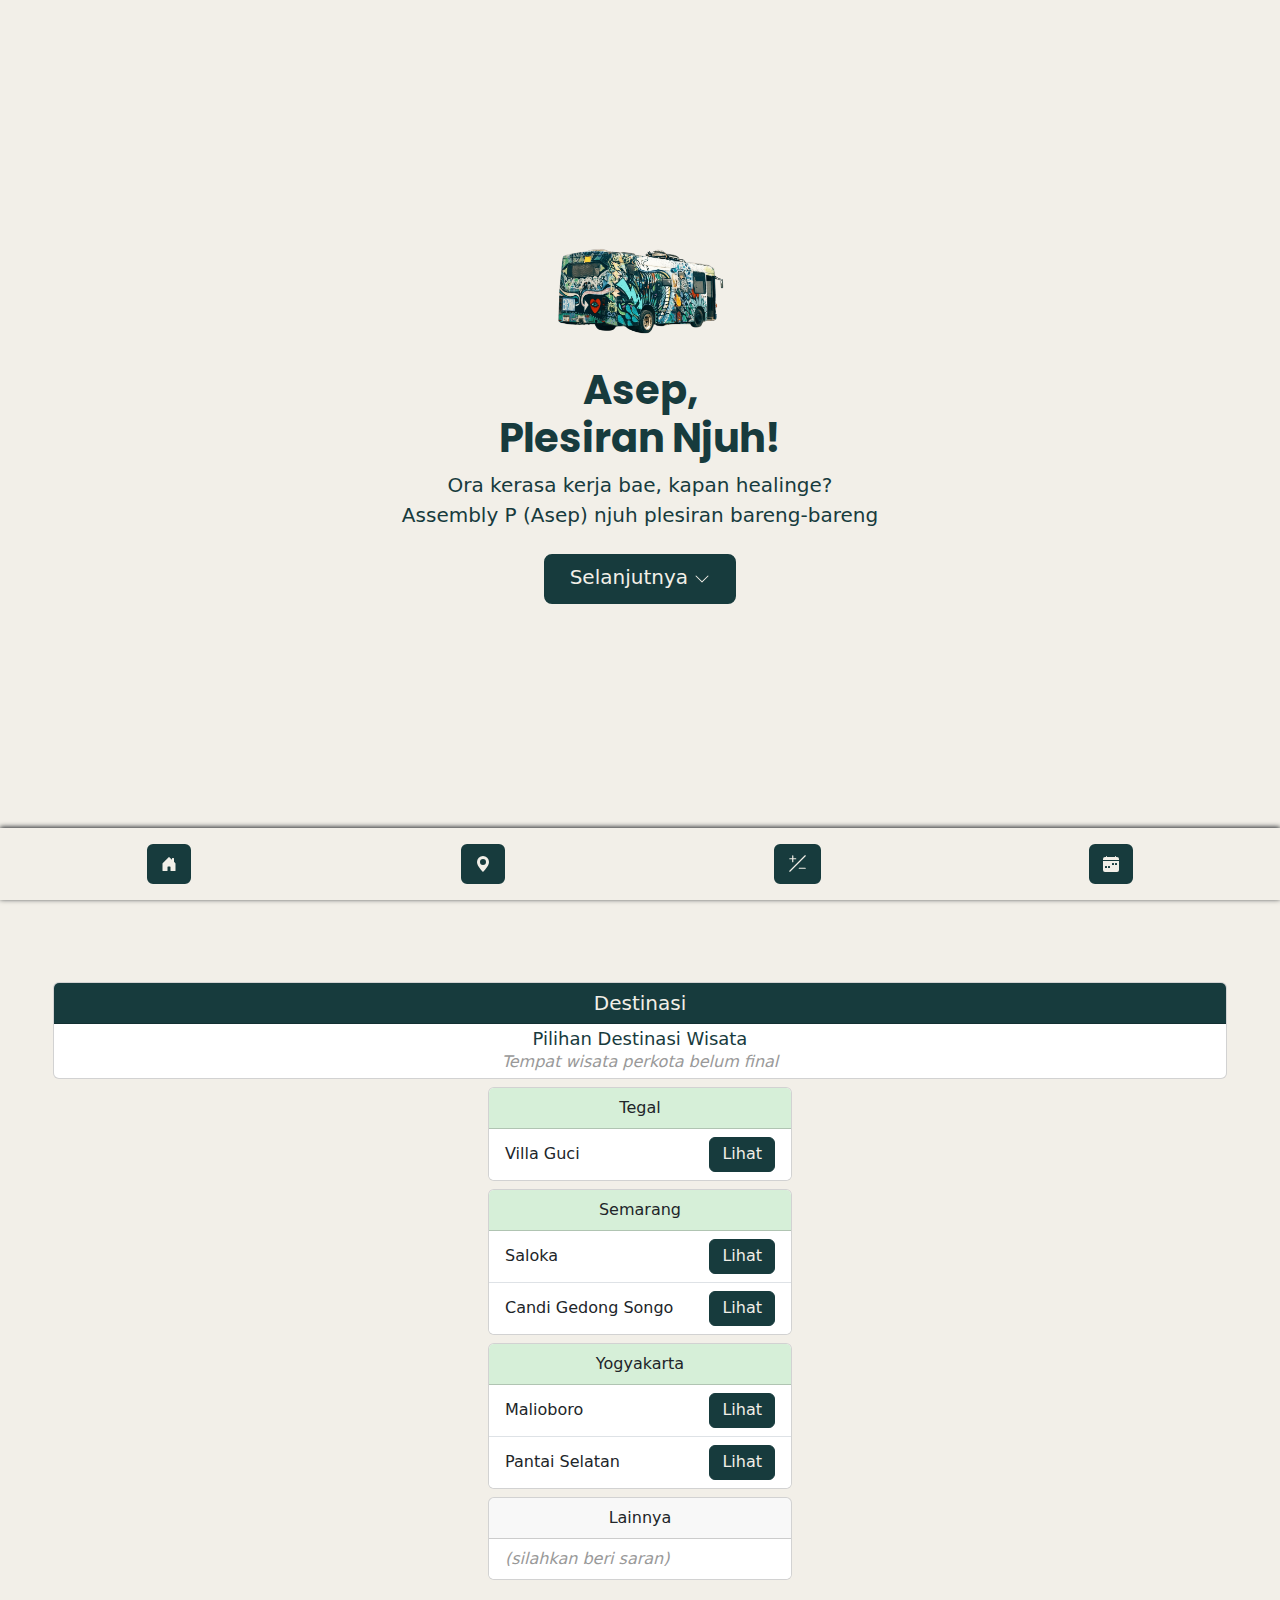
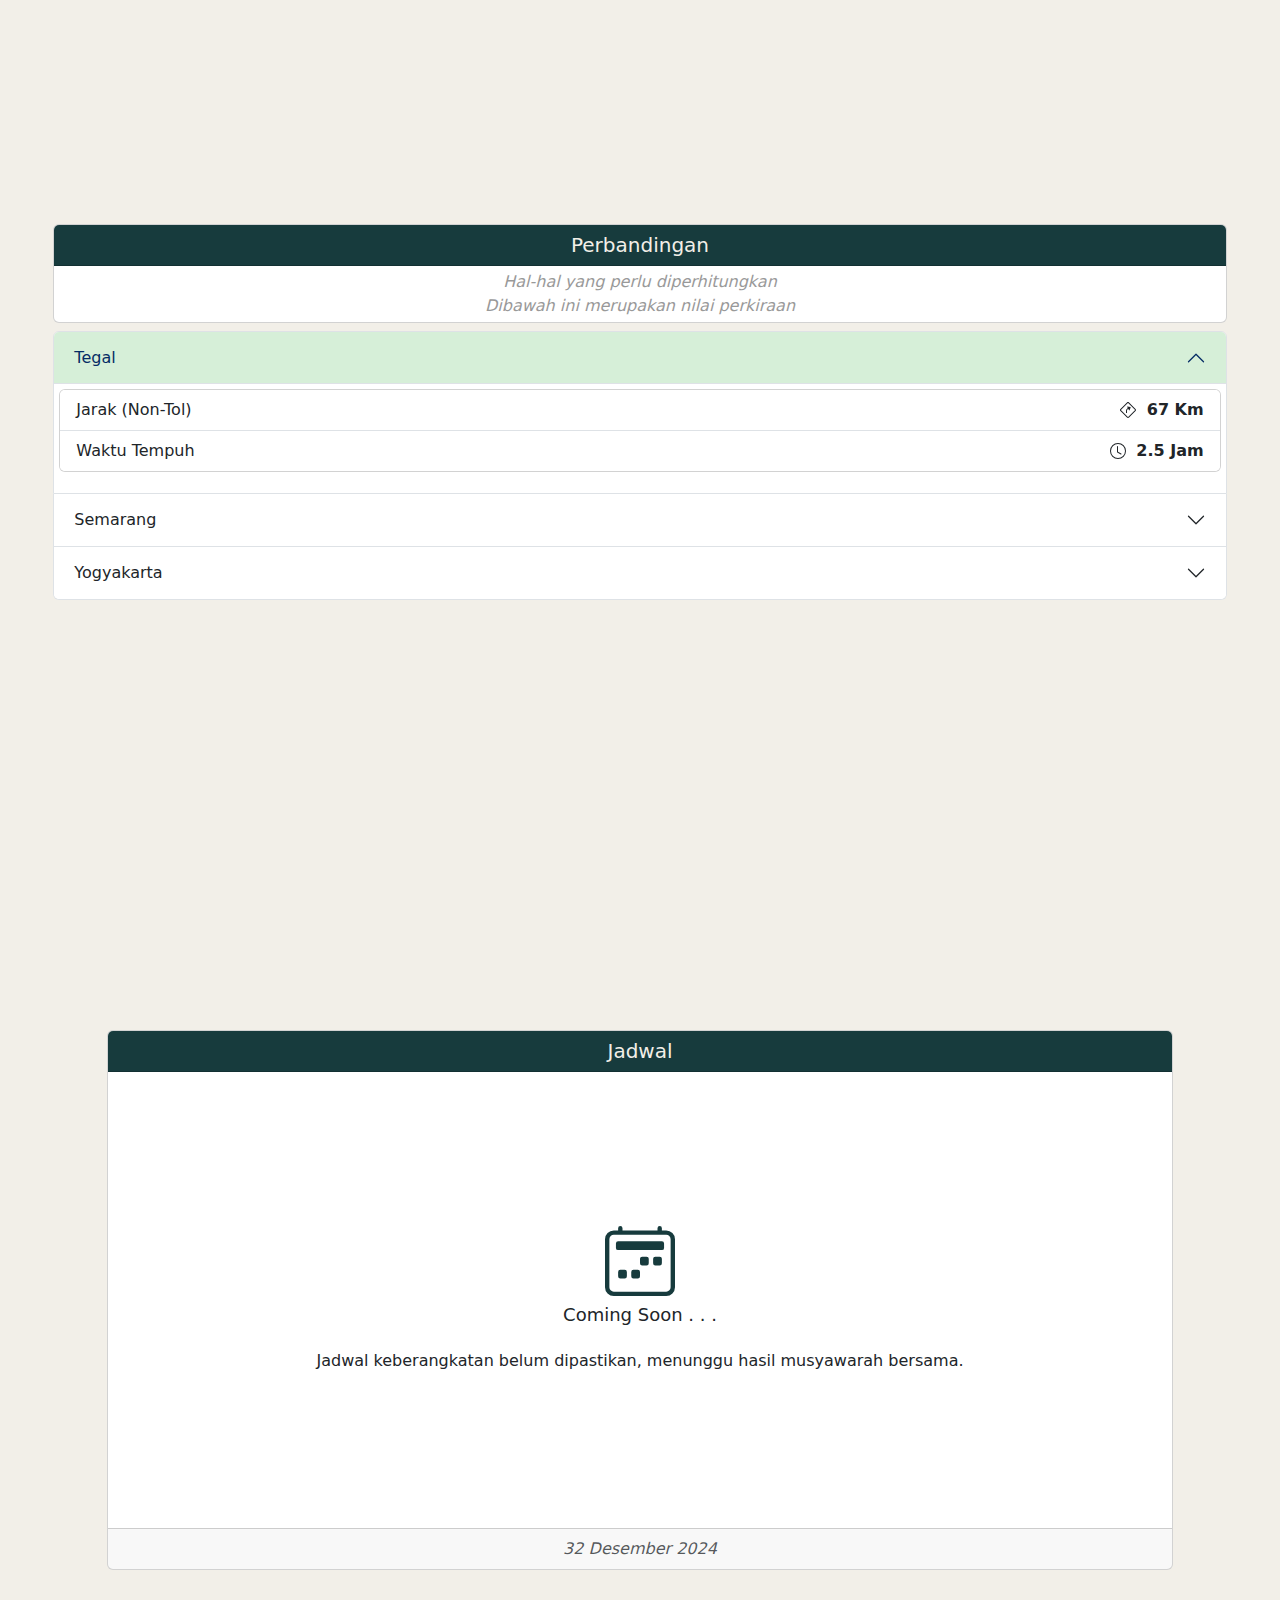
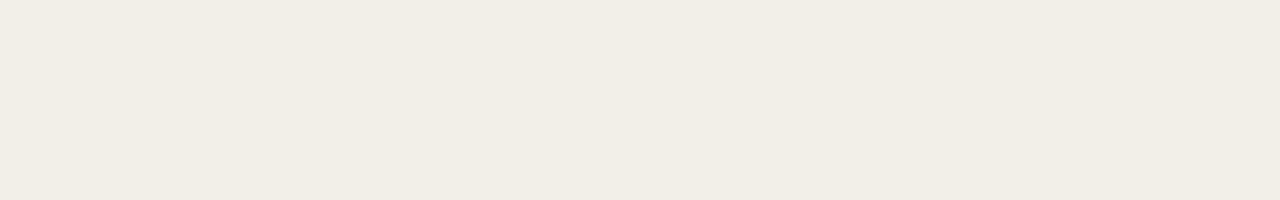
==== index.html @ 984193aa "Update index.html" ====
<!DOCTYPE html>
<html lang="en">
  <head>
    <meta charset="UTF-8" />
    <meta name="viewport" content="width=device-width, initial-scale=1.0" />
    <title>Asep Plesir</title>
    <link
      href="https://cdn.jsdelivr.net/npm/bootstrap@5.3.3/dist/css/bootstrap.min.css"
      rel="stylesheet"
      integrity="sha384-QWTKZyjpPEjISv5WaRU9OFeRpok6YctnYmDr5pNlyT2bRjXh0JMhjY6hW+ALEwIH"
      crossorigin="anonymous"
    />
    <link rel="preconnect" href="https://fonts.googleapis.com" />
    <link rel="preconnect" href="https://fonts.gstatic.com" crossorigin />
    <link
      href="https://fonts.googleapis.com/css2?family=Poppins:ital,wght@0,100;0,200;0,300;0,400;0,500;0,600;0,700;0,800;0,900;1,100;1,200;1,300;1,400;1,500;1,600;1,700;1,800;1,900&display=swap"
      rel="stylesheet"
    />
    <link rel="stylesheet" href="./style.css" />
    <link rel="icon" type="image/x-icon" href="./images/busfront.ico" />
  </head>
  <body>
    <!-- Navbar -->
    <nav
      class="navbar fixed-bottom bg-body-tertiary py-3 bg-main"
      style="box-shadow: 0px -1px 5px 0px"
    >
      <div class="container-fluid d-flex justify-content-center text-center">
        <a class="col-3" href="#home"
          ><button type="button" class="btn btn-menu">
            <svg
              xmlns="http://www.w3.org/2000/svg"
              width="16"
              height="16"
              fill="currentColor"
              class="bi bi-house-door-fill"
              viewBox="0 0 16 16"
            >
              <path
                d="M6.5 14.5v-3.505c0-.245.25-.495.5-.495h2c.25 0 .5.25.5.5v3.5a.5.5 0 0 0 .5.5h4a.5.5 0 0 0 .5-.5v-7a.5.5 0 0 0-.146-.354L13 5.793V2.5a.5.5 0 0 0-.5-.5h-1a.5.5 0 0 0-.5.5v1.293L8.354 1.146a.5.5 0 0 0-.708 0l-6 6A.5.5 0 0 0 1.5 7.5v7a.5.5 0 0 0 .5.5h4a.5.5 0 0 0 .5-.5"
              />
            </svg>
          </button>
        </a>
        <a class="col-3" href="#destinasi"
          ><button type="button" class="btn btn-menu">
            <svg
              xmlns="http://www.w3.org/2000/svg"
              width="16"
              height="16"
              fill="currentColor"
              class="bi bi-geo-alt-fill"
              viewBox="0 0 16 16"
            >
              <path
                d="M8 16s6-5.686 6-10A6 6 0 0 0 2 6c0 4.314 6 10 6 10m0-7a3 3 0 1 1 0-6 3 3 0 0 1 0 6"
              />
            </svg>
          </button>
        </a>
        <a class="col-3" href="#beda"
          ><button type="button" class="btn btn-menu">
            <svg
              xmlns="http://www.w3.org/2000/svg"
              width="19"
              height="19"
              fill="currentColor"
              class="bi bi-plus-slash-minus"
              viewBox="0 0 16 16"
            >
              <path
                d="m1.854 14.854 13-13a.5.5 0 0 0-.708-.708l-13 13a.5.5 0 0 0 .708.708M4 1a.5.5 0 0 1 .5.5v2h2a.5.5 0 0 1 0 1h-2v2a.5.5 0 0 1-1 0v-2h-2a.5.5 0 0 1 0-1h2v-2A.5.5 0 0 1 4 1m5 11a.5.5 0 0 1 .5-.5h5a.5.5 0 0 1 0 1h-5A.5.5 0 0 1 9 12"
              />
            </svg>
          </button>
        </a>
        <a class="col-3" href="#jadwal"
          ><button type="button" class="btn btn-menu">
            <svg
              xmlns="http://www.w3.org/2000/svg"
              width="16"
              height="16"
              fill="currentColor"
              class="bi bi-calendar-week-fill"
              viewBox="0 0 16 16"
            >
              <path
                d="M4 .5a.5.5 0 0 0-1 0V1H2a2 2 0 0 0-2 2v1h16V3a2 2 0 0 0-2-2h-1V.5a.5.5 0 0 0-1 0V1H4zM16 14V5H0v9a2 2 0 0 0 2 2h12a2 2 0 0 0 2-2M9.5 7h1a.5.5 0 0 1 .5.5v1a.5.5 0 0 1-.5.5h-1a.5.5 0 0 1-.5-.5v-1a.5.5 0 0 1 .5-.5m3 0h1a.5.5 0 0 1 .5.5v1a.5.5 0 0 1-.5.5h-1a.5.5 0 0 1-.5-.5v-1a.5.5 0 0 1 .5-.5M2 10.5a.5.5 0 0 1 .5-.5h1a.5.5 0 0 1 .5.5v1a.5.5 0 0 1-.5.5h-1a.5.5 0 0 1-.5-.5zm3.5-.5h1a.5.5 0 0 1 .5.5v1a.5.5 0 0 1-.5.5h-1a.5.5 0 0 1-.5-.5v-1a.5.5 0 0 1 .5-.5"
              />
            </svg>
          </button>
        </a>
      </div>
    </nav>

    <!-- Hero -->
    <div
      id="home"
      class="col-12 px-4 py-5 text-center vh-100 d-flex flex-column justify-content-center align-items-center"
    >
      <img class="img-main" src="./images/bus-hero.png" alt="Bus Image" />
      <h1
        class="display-5 fw-bold text-body-emphasis poppins-medium text-green"
      >
        Asep,<br />
        Plesiran Njuh!
      </h1>
      <div class="col-lg-6 mx-auto">
        <p class="lead mb-1 text-green head-2">
          Ora kerasa kerja bae, kapan healinge?<br />Assembly P (Asep) njuh
          plesiran bareng-bareng
        </p>
        <div
          class="d-grid gap-2 d-flex justify-content-center mt-4"
          href="#destinasi"
        >
          <a href="#destinasi">
            <button
              type="button"
              class="btn btn-custom btn-lg px-4 gap-3"
              style="margin-bottom: 50px"
            >
              Selanjutnya
              <svg
                xmlns="http://www.w3.org/2000/svg"
                width="16"
                height="16"
                fill="currentColor"
                class="bi bi-chevron-down"
                viewBox="0 0 16 16"
              >
                <path
                  fill-rule="evenodd"
                  d="M1.646 4.646a.5.5 0 0 1 .708 0L8 10.293l5.646-5.647a.5.5 0 0 1 .708.708l-6 6a.5.5 0 0 1-.708 0l-6-6a.5.5 0 0 1 0-.708"
                />
              </svg></button
          ></a>
        </div>
      </div>
    </div>

    <!-- Destinasi -->
    <div
      id="destinasi"
      class="d-flex flex-column justify-content-center align-items-center pt-4 mb-5"
      style="padding-bottom: 170px; margin-top: 50px"
    >
      <div class="col-11 card text-center mb-2 mt-2">
        <h5 class="card-header bg-second text-white">Destinasi</h5>
        <div class="card-body p-1">
          <h4 class="card-title text-green mb-0">Pilihan Destinasi Wisata</h4>
          <div class="disable-text">Tempat wisata perkota belum final</div>
        </div>
      </div>
      <div class="card mb-2" style="width: 19rem">
        <div class="card-header text-center bg-third">Tegal</div>
        <ul class="list-group list-group-flush">
          <li
            class="list-group-item d-flex flex-row justify-content-between align-items-center"
          >
            <div>Villa Guci</div>
            <button type="button" class="btn btn-small">Lihat</button>
          </li>
        </ul>
      </div>
      <div class="card mb-2" style="width: 19rem">
        <div class="card-header text-center bg-third">Semarang</div>
        <ul class="list-group list-group-flush">
          <li
            class="list-group-item d-flex flex-row justify-content-between align-items-center"
          >
            <div>Saloka</div>
            <button type="button" class="btn btn-small">Lihat</button>
          </li>
          <li
            class="list-group-item d-flex flex-row justify-content-between align-items-center"
          >
            <div>Candi Gedong Songo</div>
            <button type="button" class="btn btn-small">Lihat</button>
          </li>
        </ul>
      </div>
      <div class="card mb-2" style="width: 19rem">
        <div class="card-header text-center bg-third">Yogyakarta</div>
        <ul class="list-group list-group-flush">
          <li
            class="list-group-item d-flex flex-row justify-content-between align-items-center"
          >
            <div>Malioboro</div>
            <button type="button" class="btn btn-small">Lihat</button>
          </li>
          <li
            class="list-group-item d-flex flex-row justify-content-between align-items-center"
          >
            <div>Pantai Selatan</div>
            <button type="button" class="btn btn-small">Lihat</button>
          </li>
        </ul>
      </div>
      <div class="card" style="width: 19rem">
        <div class="card-header text-center">Lainnya</div>
        <ul class="list-group list-group-flush">
          <li
            class="list-group-item d-flex flex-row justify-content-between align-items-center"
          >
            <div class="disable-text">(silahkan beri saran)</div>
          </li>
        </ul>
      </div>
    </div>

    <!-- Perbedaan -->
    <div
      id="beda"
      class="d-flex flex-column justify-content-center align-items-center pt-3"
      style="padding-bottom: 300px; margin-top: 50px"
    >
      <div class="col-11 card text-center mb-2 mt-2">
        <h5 class="card-header bg-second text-white">Perbandingan</h5>
        <div class="card-body p-1">
          <div class="disable-text">
            Hal-hal yang perlu diperhitungkan<br />Dibawah ini merupakan nilai
            perkiraan
          </div>
        </div>
      </div>
      <div class="col-11">
        <div class="accordion" id="accordionPanelsStayOpenExample">
          <div class="accordion-item">
            <h2 class="accordion-header">
              <button
                class="accordion-button"
                type="button"
                data-bs-toggle="collapse"
                data-bs-target="#panelsStayOpen-collapseOne"
                aria-expanded="true"
                aria-controls="panelsStayOpen-collapseOne"
              >
                Tegal
              </button>
            </h2>
            <div
              id="panelsStayOpen-collapseOne"
              class="accordion-collapse collapse show"
            >
              <div class="accordion-body">
                <div class="card mb-3">
                  <ul class="list-group list-group-flush">
                    <li
                      class="list-group-item d-flex flex-row justify-content-between align-items-center"
                    >
                      <div>Jarak (Non-Tol)</div>
                      <div>
                        <strong
                          ><svg
                            xmlns="http://www.w3.org/2000/svg"
                            width="16"
                            height="16"
                            fill="currentColor"
                            class="bi bi-sign-turn-slight-right"
                            viewBox="0 0 16 16"
                          >
                            <path
                              d="m8.335 6.982.8 1.386a.25.25 0 0 0 .451-.039l1.06-2.882a.25.25 0 0 0-.192-.333l-3.026-.523a.25.25 0 0 0-.26.371l.667 1.154-.621.373A2.5 2.5 0 0 0 6 8.632V11h1V8.632a1.5 1.5 0 0 1 .728-1.286z"
                            />
                            <path
                              fill-rule="evenodd"
                              d="M6.95.435c.58-.58 1.52-.58 2.1 0l6.515 6.516c.58.58.58 1.519 0 2.098L9.05 15.565c-.58.58-1.519.58-2.098 0L.435 9.05a1.48 1.48 0 0 1 0-2.098zm1.4.7a.495.495 0 0 0-.7 0L1.134 7.65a.495.495 0 0 0 0 .7l6.516 6.516a.495.495 0 0 0 .7 0l6.516-6.516a.495.495 0 0 0 0-.7L8.35 1.134Z"
                            />
                          </svg>
                          <span class="spasi">67 Km</span></strong
                        >
                      </div>
                    </li>
                    <li
                      class="list-group-item d-flex flex-row justify-content-between align-items-center"
                    >
                      <div>Waktu Tempuh</div>
                      <div>
                        <strong
                          ><svg
                            xmlns="http://www.w3.org/2000/svg"
                            width="16"
                            height="16"
                            fill="currentColor"
                            class="bi bi-clock"
                            viewBox="0 0 16 16"
                          >
                            <path
                              d="M8 3.5a.5.5 0 0 0-1 0V9a.5.5 0 0 0 .252.434l3.5 2a.5.5 0 0 0 .496-.868L8 8.71z"
                            />
                            <path
                              d="M8 16A8 8 0 1 0 8 0a8 8 0 0 0 0 16m7-8A7 7 0 1 1 1 8a7 7 0 0 1 14 0"
                            />
                          </svg>
                          <span class="spasi">2.5 Jam</span></strong
                        >
                      </div>
                    </li>
                  </ul>
                </div>
              </div>
            </div>
          </div>
          <div class="accordion-item">
            <h2 class="accordion-header">
              <button
                class="accordion-button collapsed"
                type="button"
                data-bs-toggle="collapse"
                data-bs-target="#panelsStayOpen-collapseTwo"
                aria-expanded="false"
                aria-controls="panelsStayOpen-collapseTwo"
              >
                Semarang
              </button>
            </h2>
            <div
              id="panelsStayOpen-collapseTwo"
              class="accordion-collapse collapse"
            >
              <div class="accordion-body">
                <div class="card mb-3">
                  <ul class="list-group list-group-flush">
                    <li
                      class="list-group-item d-flex flex-row justify-content-between align-items-center"
                    >
                      <div>Jarak (Tol)</div>
                      <div>
                        <strong
                          ><svg
                            xmlns="http://www.w3.org/2000/svg"
                            width="16"
                            height="16"
                            fill="currentColor"
                            class="bi bi-sign-turn-slight-right"
                            viewBox="0 0 16 16"
                          >
                            <path
                              d="m8.335 6.982.8 1.386a.25.25 0 0 0 .451-.039l1.06-2.882a.25.25 0 0 0-.192-.333l-3.026-.523a.25.25 0 0 0-.26.371l.667 1.154-.621.373A2.5 2.5 0 0 0 6 8.632V11h1V8.632a1.5 1.5 0 0 1 .728-1.286z"
                            />
                            <path
                              fill-rule="evenodd"
                              d="M6.95.435c.58-.58 1.52-.58 2.1 0l6.515 6.516c.58.58.58 1.519 0 2.098L9.05 15.565c-.58.58-1.519.58-2.098 0L.435 9.05a1.48 1.48 0 0 1 0-2.098zm1.4.7a.495.495 0 0 0-.7 0L1.134 7.65a.495.495 0 0 0 0 .7l6.516 6.516a.495.495 0 0 0 .7 0l6.516-6.516a.495.495 0 0 0 0-.7L8.35 1.134Z"
                            />
                          </svg>
                          <span class="spasi">161 Km</span></strong
                        >
                      </div>
                    </li>
                    <li
                      class="list-group-item d-flex flex-row justify-content-between align-items-center"
                    >
                      <div>Waktu Tempuh</div>
                      <div>
                        <strong
                          ><svg
                            xmlns="http://www.w3.org/2000/svg"
                            width="16"
                            height="16"
                            fill="currentColor"
                            class="bi bi-clock"
                            viewBox="0 0 16 16"
                          >
                            <path
                              d="M8 3.5a.5.5 0 0 0-1 0V9a.5.5 0 0 0 .252.434l3.5 2a.5.5 0 0 0 .496-.868L8 8.71z"
                            />
                            <path
                              d="M8 16A8 8 0 1 0 8 0a8 8 0 0 0 0 16m7-8A7 7 0 1 1 1 8a7 7 0 0 1 14 0"
                            />
                          </svg>
                          <span class="spasi">2.7 Jam</span></strong
                        >
                      </div>
                    </li>
                  </ul>
                </div>
              </div>
            </div>
          </div>
          <div class="accordion-item">
            <h2 class="accordion-header">
              <button
                class="accordion-button collapsed"
                type="button"
                data-bs-toggle="collapse"
                data-bs-target="#panelsStayOpen-collapseThree"
                aria-expanded="false"
                aria-controls="panelsStayOpen-collapseThree"
              >
                Yogyakarta
              </button>
            </h2>
            <div
              id="panelsStayOpen-collapseThree"
              class="accordion-collapse collapse"
            >
              <div class="accordion-body">
                <div class="card mb-3">
                  <ul class="list-group list-group-flush">
                    <li
                      class="list-group-item d-flex flex-row justify-content-between align-items-center"
                    >
                      <div>Jarak (Tol)</div>
                      <div>
                        <strong
                          ><svg
                            xmlns="http://www.w3.org/2000/svg"
                            width="16"
                            height="16"
                            fill="currentColor"
                            class="bi bi-sign-turn-slight-right"
                            viewBox="0 0 16 16"
                          >
                            <path
                              d="m8.335 6.982.8 1.386a.25.25 0 0 0 .451-.039l1.06-2.882a.25.25 0 0 0-.192-.333l-3.026-.523a.25.25 0 0 0-.26.371l.667 1.154-.621.373A2.5 2.5 0 0 0 6 8.632V11h1V8.632a1.5 1.5 0 0 1 .728-1.286z"
                            />
                            <path
                              fill-rule="evenodd"
                              d="M6.95.435c.58-.58 1.52-.58 2.1 0l6.515 6.516c.58.58.58 1.519 0 2.098L9.05 15.565c-.58.58-1.519.58-2.098 0L.435 9.05a1.48 1.48 0 0 1 0-2.098zm1.4.7a.495.495 0 0 0-.7 0L1.134 7.65a.495.495 0 0 0 0 .7l6.516 6.516a.495.495 0 0 0 .7 0l6.516-6.516a.495.495 0 0 0 0-.7L8.35 1.134Z"
                            />
                          </svg>
                          <span class="spasi">264 Km</span></strong
                        >
                      </div>
                    </li>
                    <li
                      class="list-group-item d-flex flex-row justify-content-between align-items-center"
                    >
                      <div>Waktu Tempuh</div>
                      <div>
                        <strong
                          ><svg
                            xmlns="http://www.w3.org/2000/svg"
                            width="16"
                            height="16"
                            fill="currentColor"
                            class="bi bi-clock"
                            viewBox="0 0 16 16"
                          >
                            <path
                              d="M8 3.5a.5.5 0 0 0-1 0V9a.5.5 0 0 0 .252.434l3.5 2a.5.5 0 0 0 .496-.868L8 8.71z"
                            />
                            <path
                              d="M8 16A8 8 0 1 0 8 0a8 8 0 0 0 0 16m7-8A7 7 0 1 1 1 8a7 7 0 0 1 14 0"
                            />
                          </svg>
                          <span class="spasi">4.2 Jam</span></strong
                        >
                      </div>
                    </li>
                  </ul>
                </div>
              </div>
            </div>
          </div>
        </div>
      </div>
    </div>

    <!-- Jadwal -->
    <div
      id="jadwal"
      class="vh-100 d-flex justify-content-center align-items-center"
    >
      <div
        class="card text-center vh-90 col-10"
        style="margin-top: -100px !important"
      >
        <h5 class="card-header bg-second text-white">Jadwal</h5>
        <div class="card-body d-flex flex-column justify-content-center">
          <div class="mb-2 text-green">
            <svg
              xmlns="http://www.w3.org/2000/svg"
              width="70"
              height="70"
              fill="currentColor"
              class="bi bi-calendar2-week"
              viewBox="0 0 16 16"
            >
              <path
                d="M3.5 0a.5.5 0 0 1 .5.5V1h8V.5a.5.5 0 0 1 1 0V1h1a2 2 0 0 1 2 2v11a2 2 0 0 1-2 2H2a2 2 0 0 1-2-2V3a2 2 0 0 1 2-2h1V.5a.5.5 0 0 1 .5-.5M2 2a1 1 0 0 0-1 1v11a1 1 0 0 0 1 1h12a1 1 0 0 0 1-1V3a1 1 0 0 0-1-1z"
              />
              <path
                d="M2.5 4a.5.5 0 0 1 .5-.5h10a.5.5 0 0 1 .5.5v1a.5.5 0 0 1-.5.5H3a.5.5 0 0 1-.5-.5zM11 7.5a.5.5 0 0 1 .5-.5h1a.5.5 0 0 1 .5.5v1a.5.5 0 0 1-.5.5h-1a.5.5 0 0 1-.5-.5zm-3 0a.5.5 0 0 1 .5-.5h1a.5.5 0 0 1 .5.5v1a.5.5 0 0 1-.5.5h-1a.5.5 0 0 1-.5-.5zm-5 3a.5.5 0 0 1 .5-.5h1a.5.5 0 0 1 .5.5v1a.5.5 0 0 1-.5.5h-1a.5.5 0 0 1-.5-.5zm3 0a.5.5 0 0 1 .5-.5h1a.5.5 0 0 1 .5.5v1a.5.5 0 0 1-.5.5h-1a.5.5 0 0 1-.5-.5z"
              />
            </svg>
          </div>
          <h5 class="card-title mb-4">Coming Soon . . .</h5>
          <p class="card-text">
            Jadwal keberangkatan belum dipastikan, menunggu hasil musyawarah
            bersama.
          </p>
        </div>
        <div class="card-footer text-body-secondary disable-text">
          32 Desember 2024
        </div>
      </div>
    </div>
    <script
      src="https://cdn.jsdelivr.net/npm/bootstrap@5.3.3/dist/js/bootstrap.bundle.min.js"
      integrity="sha384-YvpcrYf0tY3lHB60NNkmXc5s9fDVZLESaAA55NDzOxhy9GkcIdslK1eN7N6jIeHz"
      crossorigin="anonymous"
    ></script>
  </body>
</html>
---- style.css ----
body {
  background-color: #f2efe8;
}

.bg-main {
  background-color: #f2efe8 !important;
}

.bg-second {
  background-color: #173b3d !important;
}

.bg-third {
  background-color: #d6efd8 !important;
}

.vh-100 {
  height: 100vh;
}

.vh-90 {
  height: 60vh;
}

h1 {
  font-size: 40px !important;
}

.text-green {
  color: #173b3d !important;
}

.btn-custom {
  background-color: #173b3d;
  color: #f2efe8;
  border: 2px solid #173b3d;
  padding-top: 6px;
  padding-bottom: 10px;
}

.btn-custom:hover {
  background-color: #f2efe8;
  color: #173b3d;
  border: 2px solid #173b3d;
}

.text-white {
  color: #f2efe8 !important;
}

.mt-3rem {
  margin-top: 3rem !important;
}

.poppins-medium {
  font-family: "Poppins", sans-serif;
  font-weight: 500;
  font-style: normal;
  color: #173b3d;
}

.poppins-light {
  font-family: "Poppins", sans-serif;
  font-weight: 300;
  font-style: normal;
}

.btn-menu {
  background-color: #173b3d;
  color: #f2efe8;
  padding-top: 5px !important;
  padding-bottom: 7px !important;
  border: 2px solid #173b3d;
}

.btn-menu:hover {
  background-color: #f2efe8;
  color: #173b3d;
  border: 2px solid #173b3d;
}

.btn-menu:focus {
  background-color: #f2efe8 !important;
  color: #173b3d;
  border: 2px solid #173b3d;
}

.card-title {
  font-size: 18px;
}

.btn-small {
  background-color: #173b3d;
  color: #f2efe8;
  padding-top: 4px !important;
  padding-bottom: 5px;
  border: 1px solid #173b3d;
}

.btn-small:hover {
  background-color: #f2efe8;
  color: #173b3d;
  padding-top: 4px !important;
  padding-bottom: 5px;
  border: 1px solid #173b3d;
}

.disable-text {
  color: rgb(153, 153, 153);
  font-style: italic;
}

.mt-minus {
  margin-top: -10px;
}

.img-main {
  height: 90px;
  width: 200px;
  object-fit: contain;
  margin-bottom: 30px;
}

.border-success {
  border-color: #173b3d !important;
}

.text-beda {
  font-size: 18px;
}

.accordion-button:not(.collapsed) {
  background-color: #d6efd8;
}

.accordion-body {
  padding: 5px;
}

.spasi {
  margin-left: 5px;
}
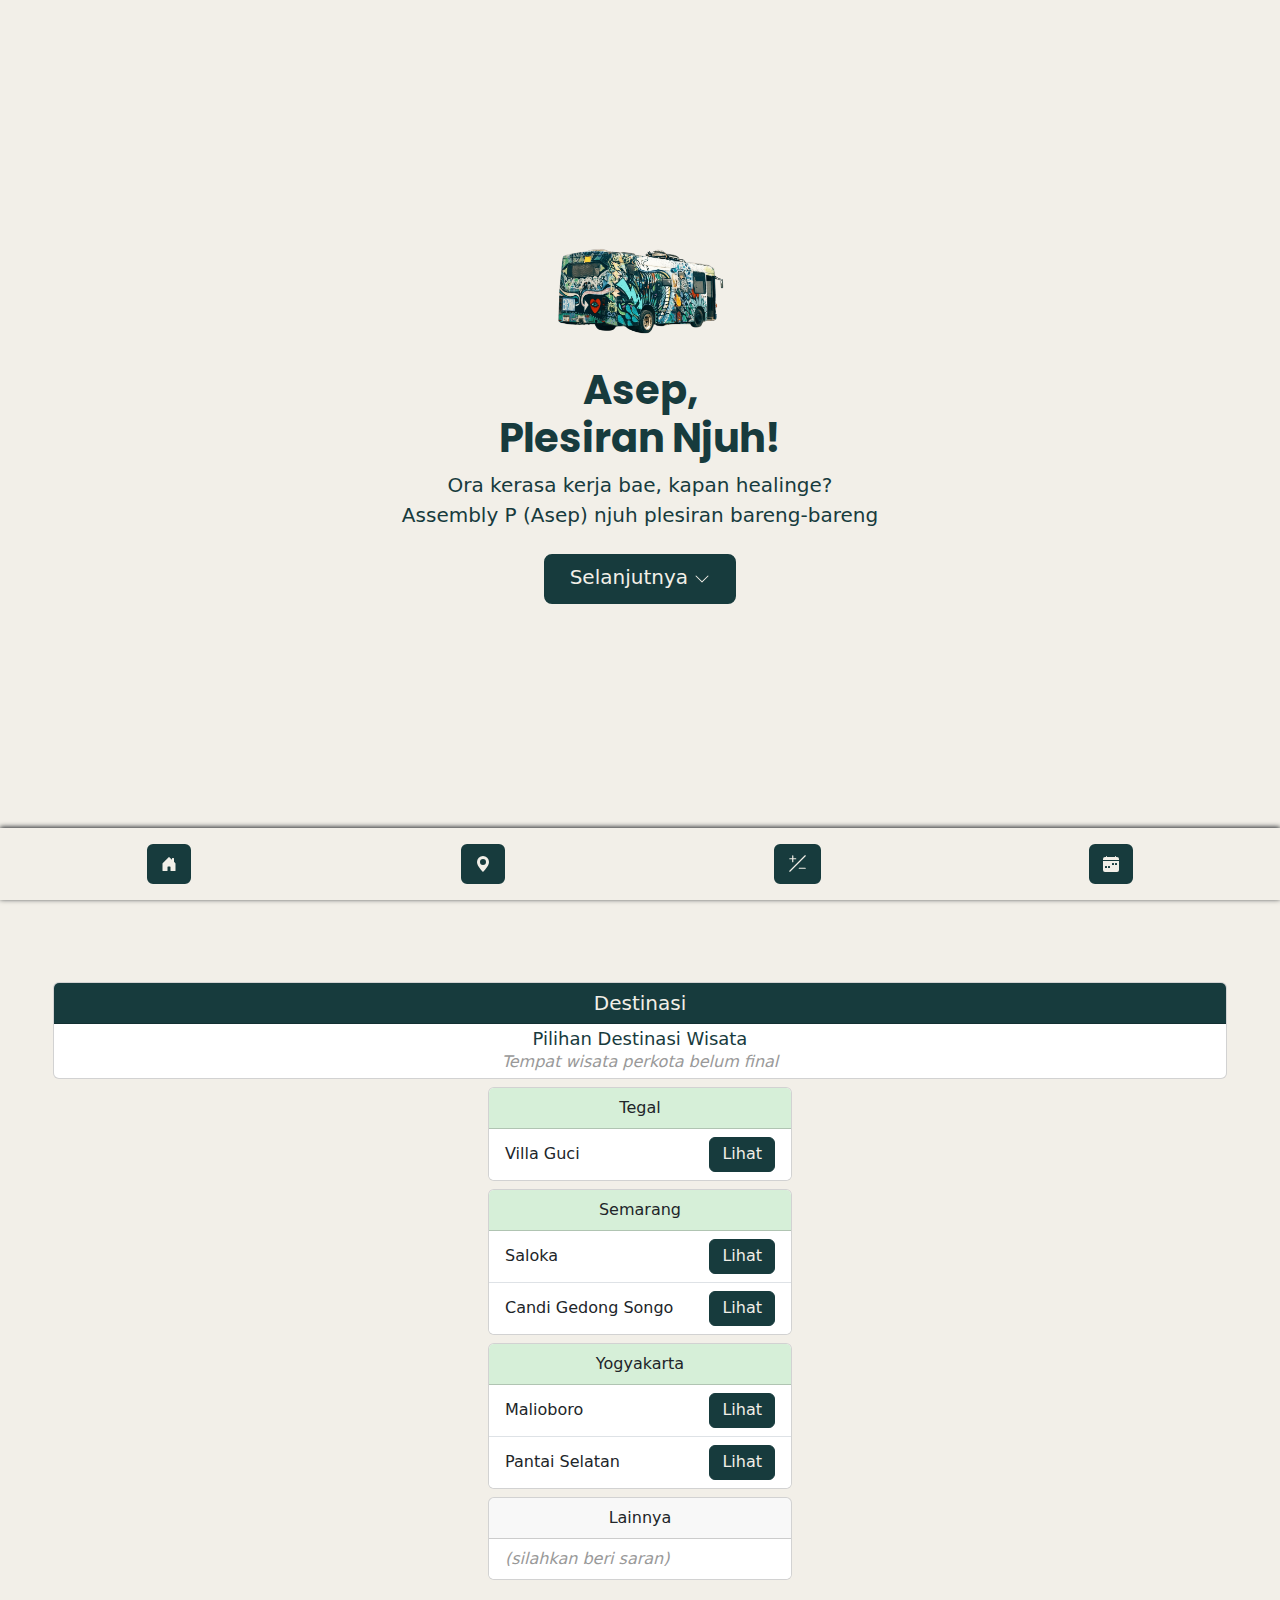
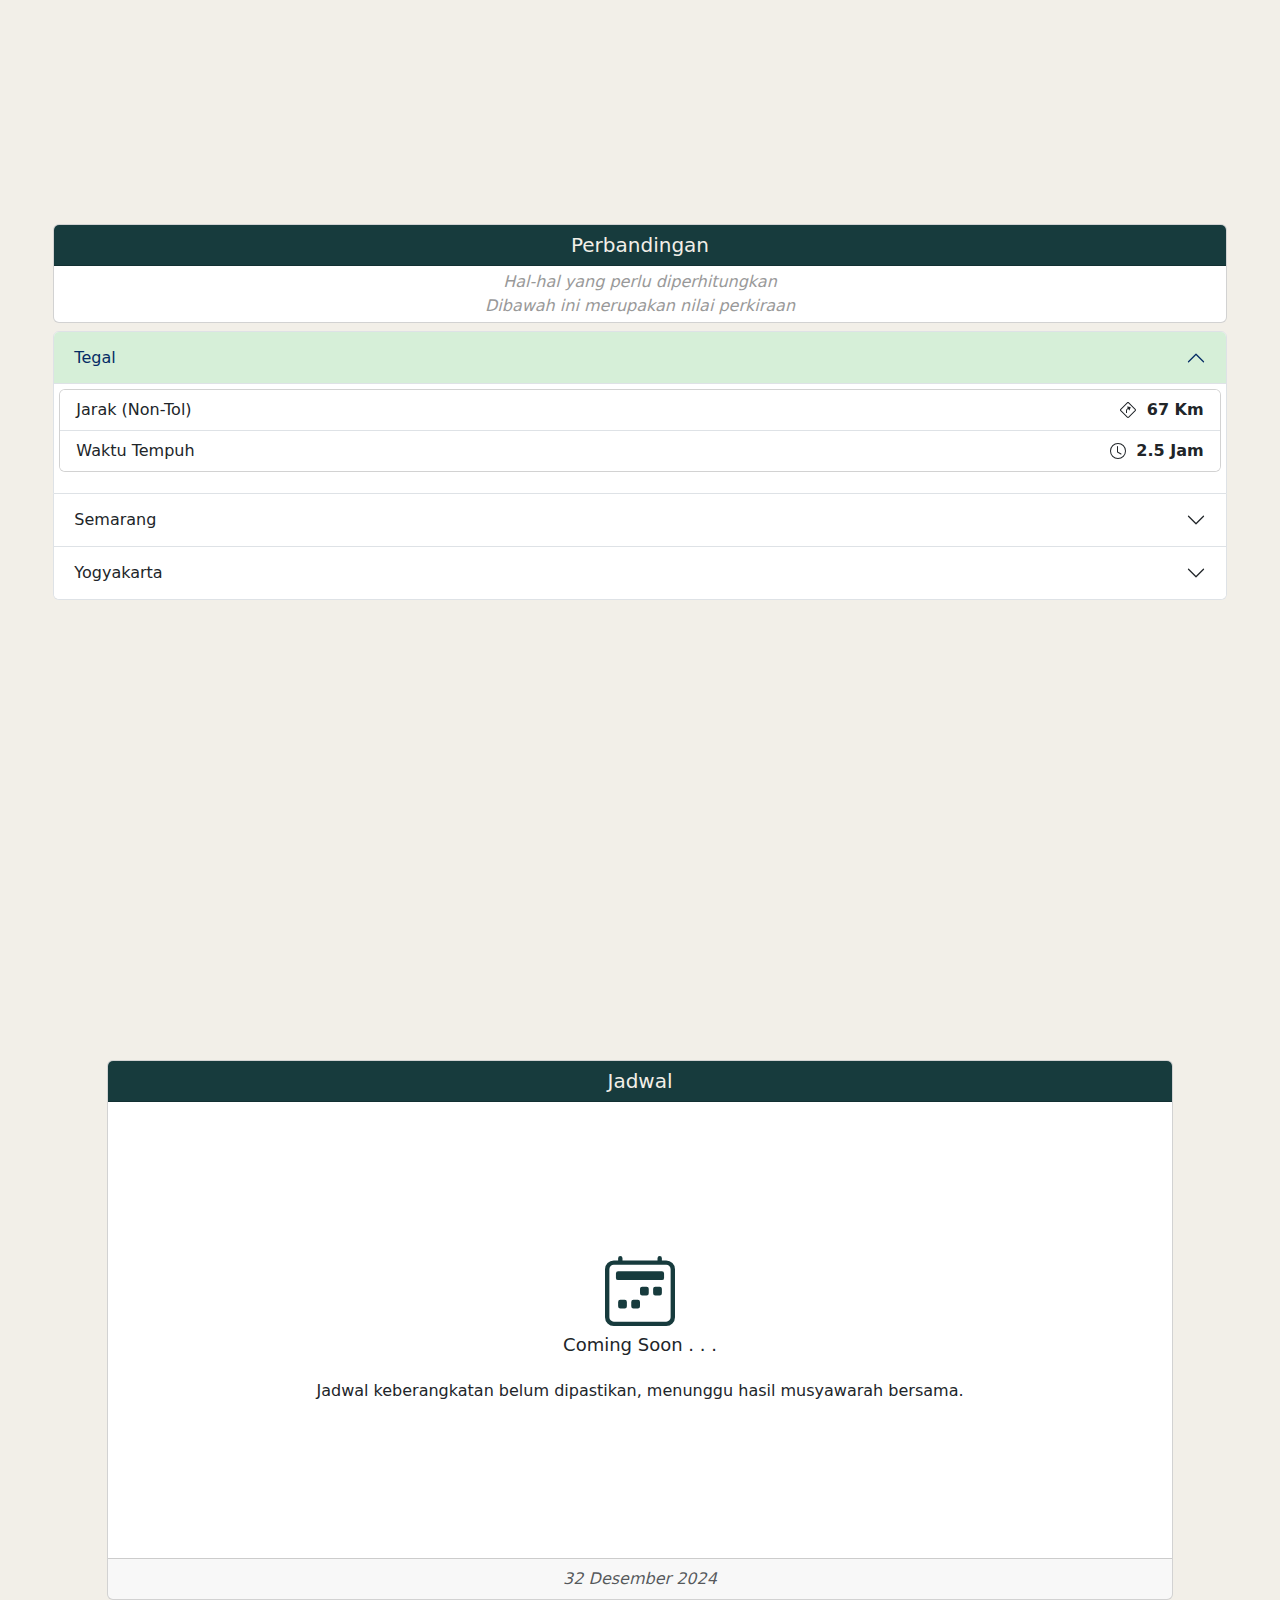
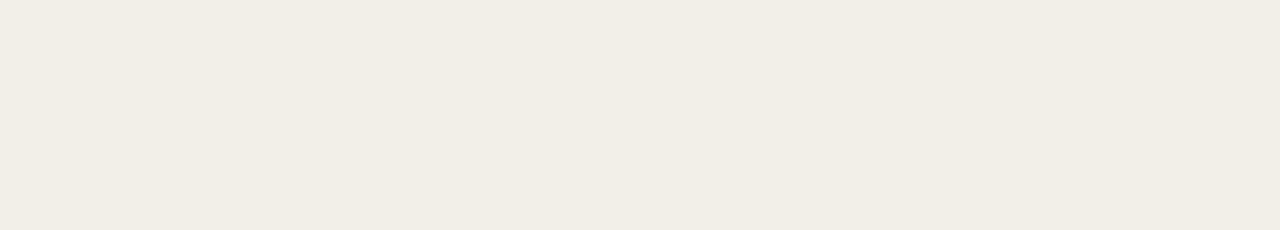
==== commit 47adcf06: "Update index.html" ====
--- a/index.html
+++ b/index.html
@@ -213,7 +213,7 @@
     <div
       id="beda"
       class="d-flex flex-column justify-content-center align-items-center pt-3"
-      style="padding-bottom: 300px; margin-top: 50px"
+      style="padding-bottom: 330px; margin-top: 50px"
     >
       <div class="col-11 card text-center mb-2 mt-2">
         <h5 class="card-header bg-second text-white">Perbandingan</h5>
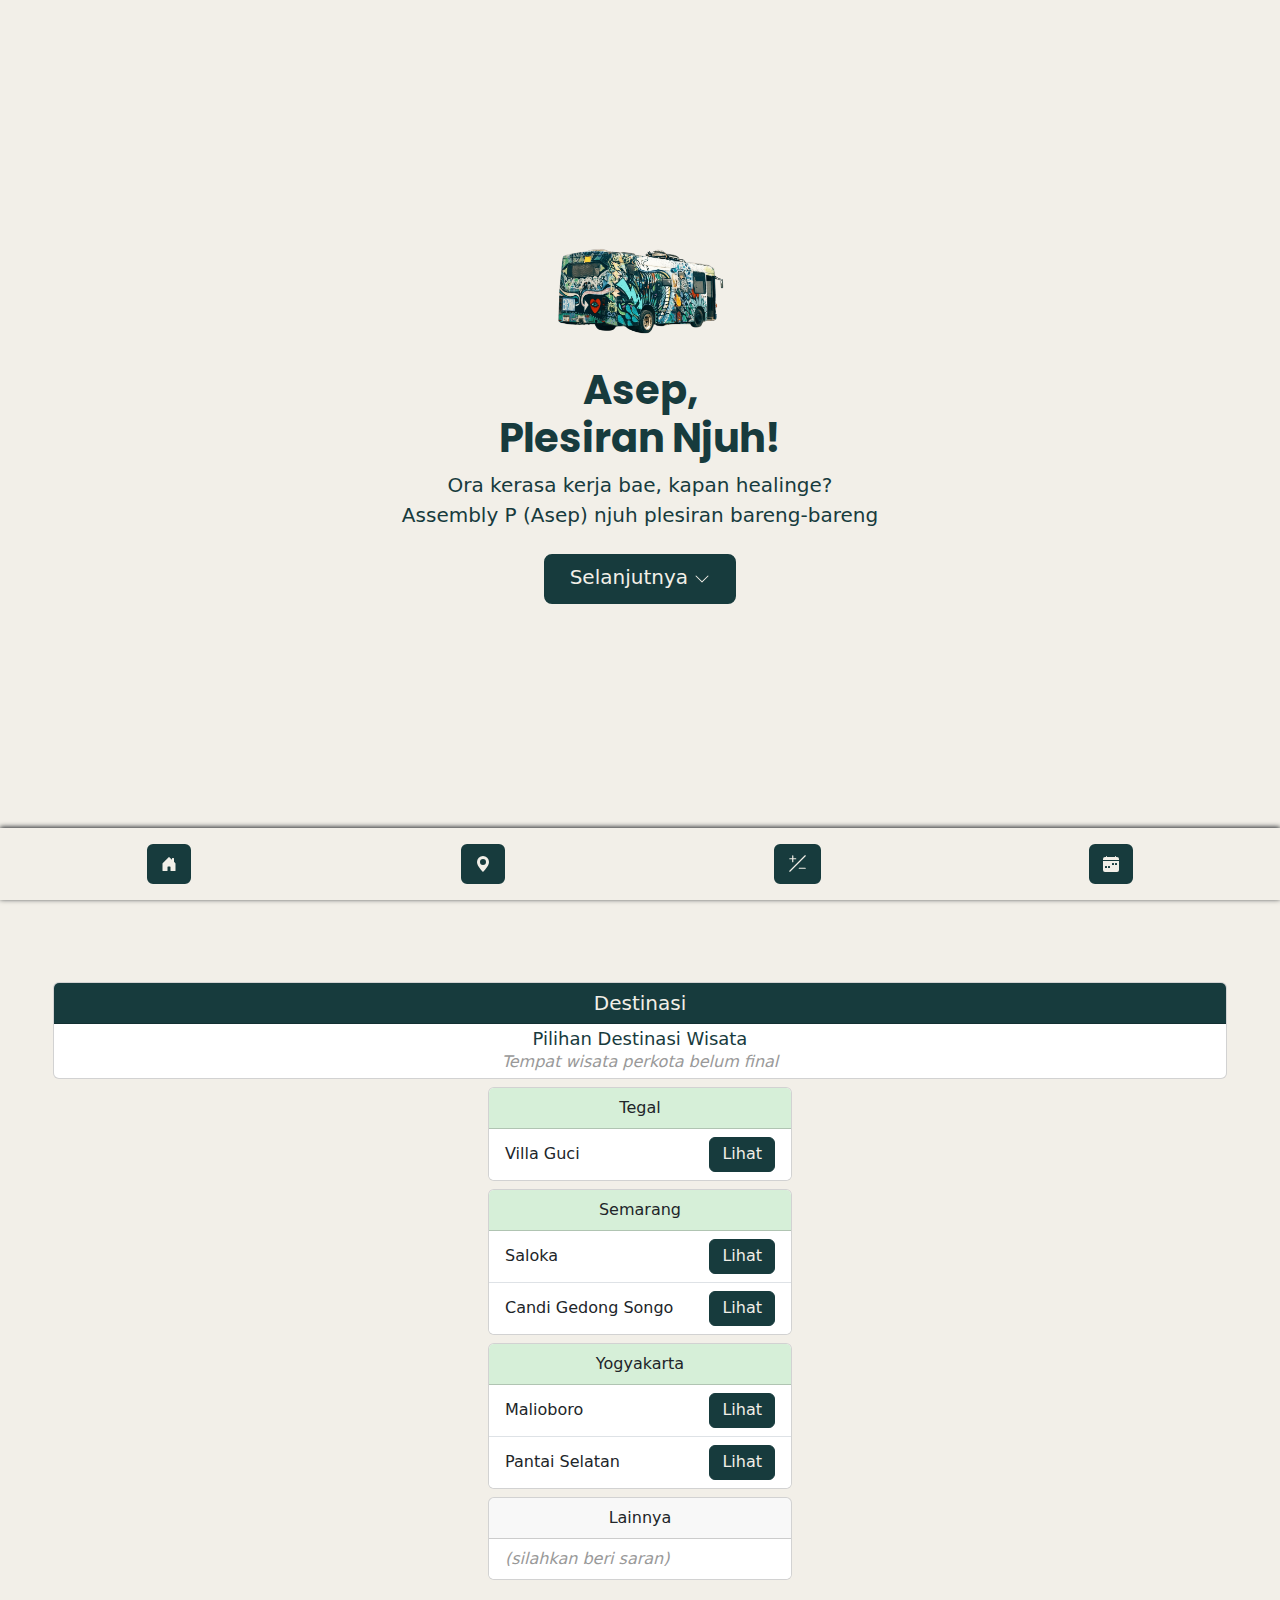
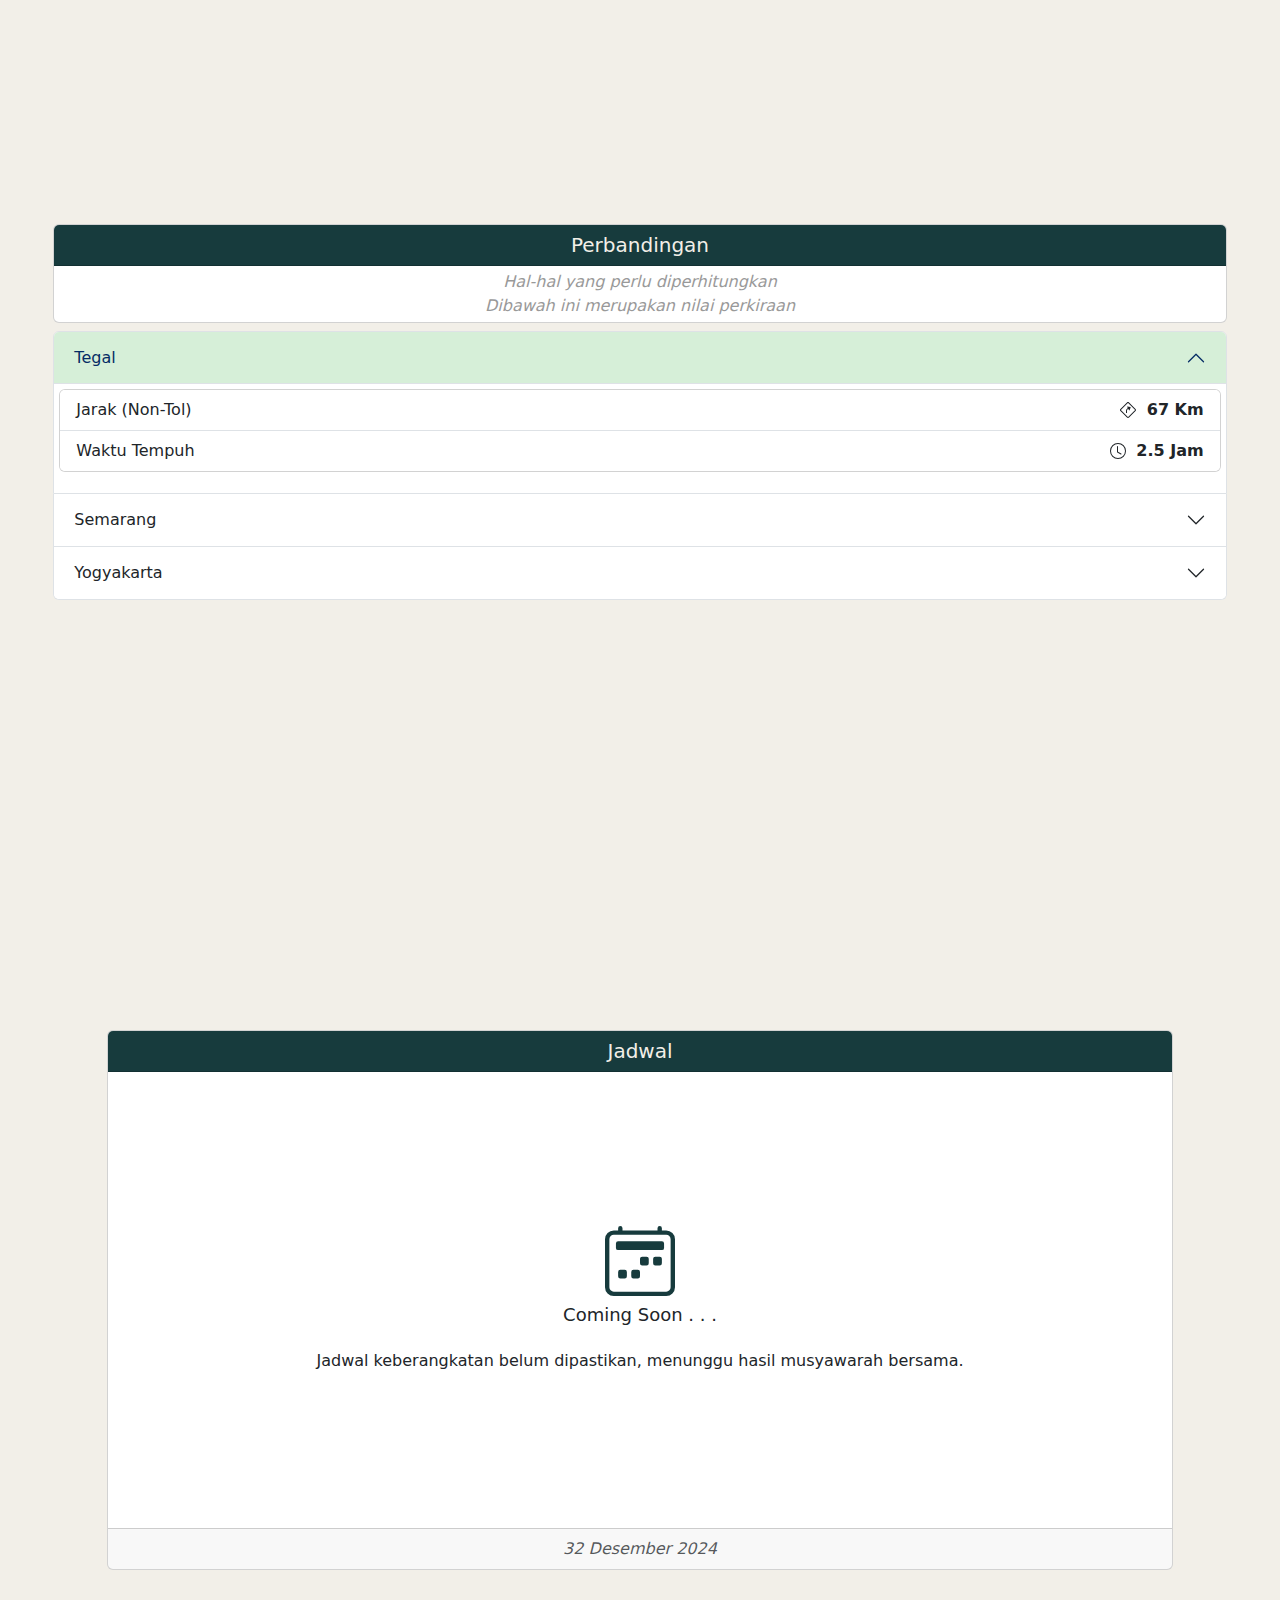
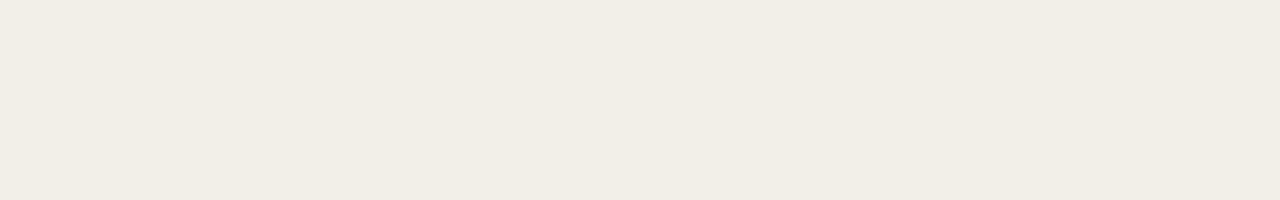
==== commit e9bd836d: "Update file Index.html" ====
--- a/index.html
+++ b/index.html
@@ -159,7 +159,9 @@
             class="list-group-item d-flex flex-row justify-content-between align-items-center"
           >
             <div>Villa Guci</div>
-            <button type="button" class="btn btn-small">Lihat</button>
+            <a href="./villa-guci.html"
+              ><button type="button" class="btn btn-small">Lihat</button></a
+            >
           </li>
         </ul>
       </div>
@@ -213,7 +215,7 @@
     <div
       id="beda"
       class="d-flex flex-column justify-content-center align-items-center pt-3"
-      style="padding-bottom: 330px; margin-top: 50px"
+      style="padding-bottom: 300px; margin-top: 50px"
     >
       <div class="col-11 card text-center mb-2 mt-2">
         <h5 class="card-header bg-second text-white">Perbandingan</h5>
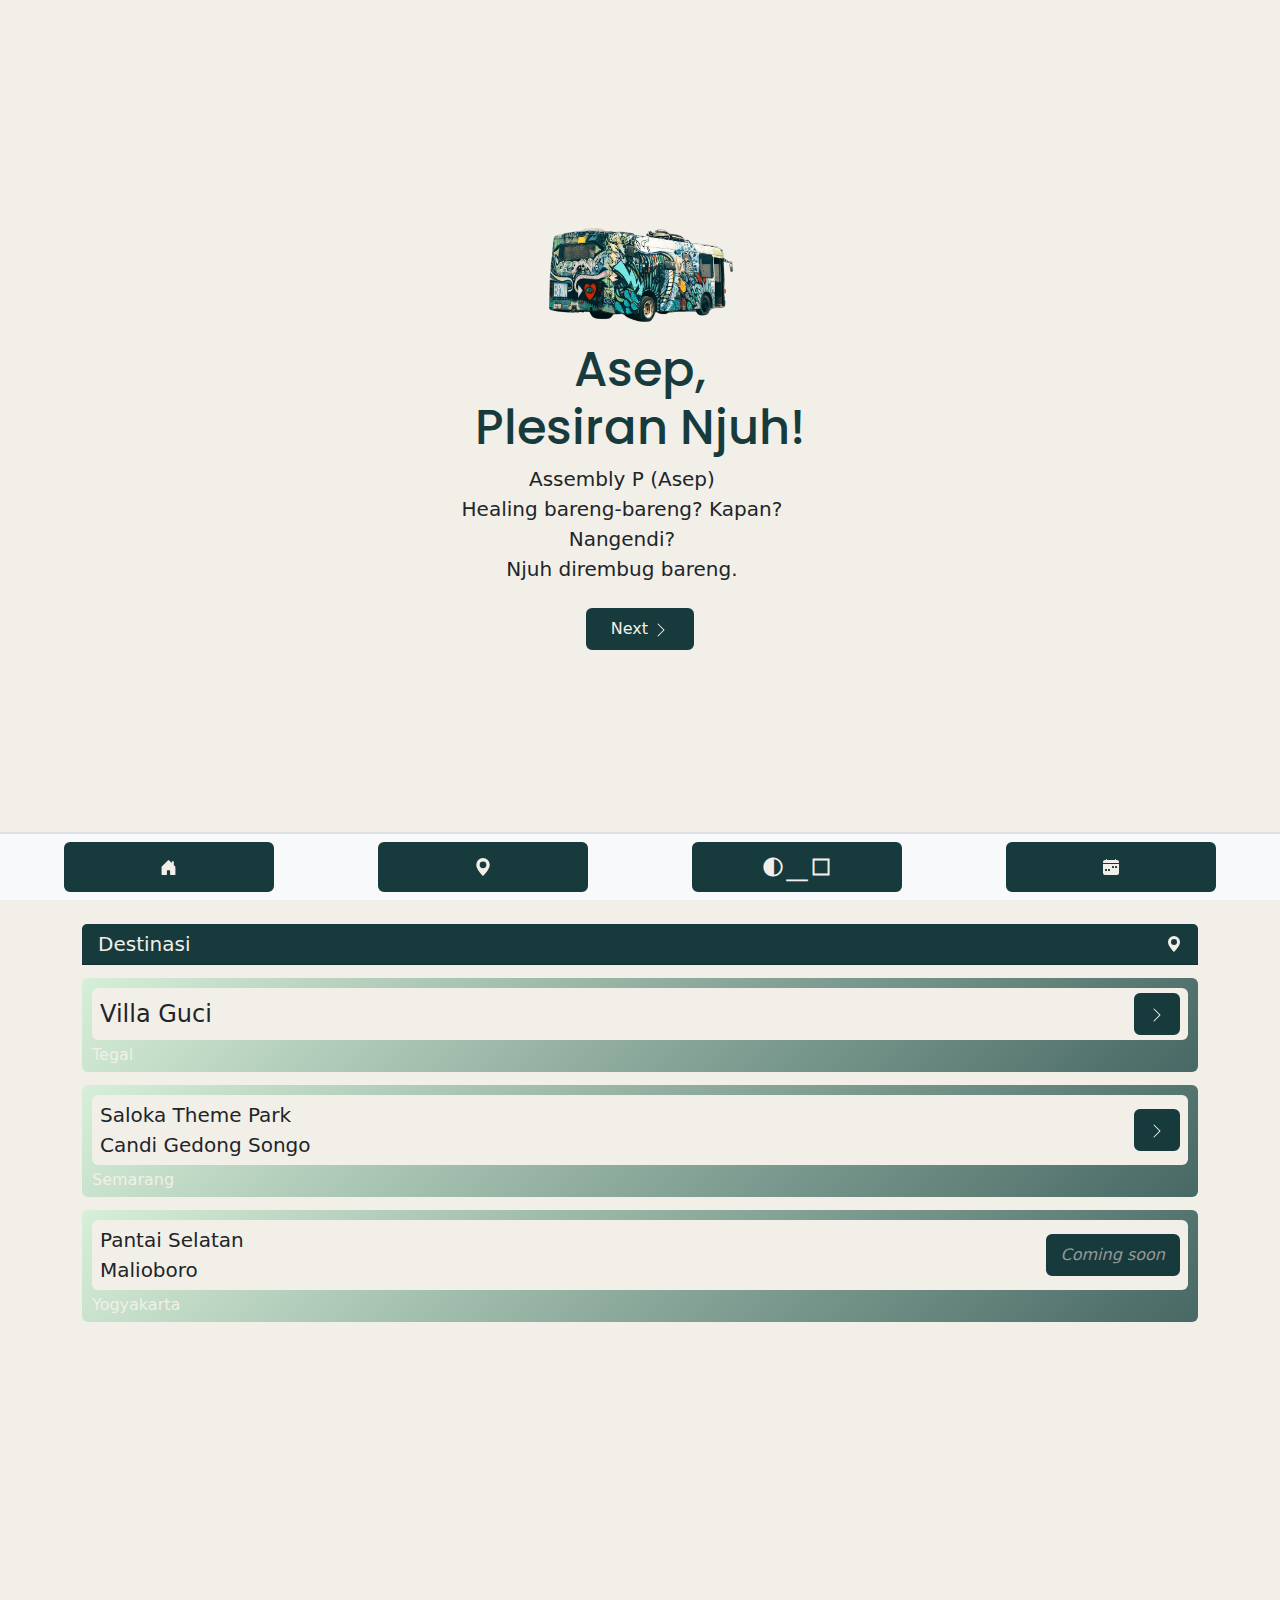
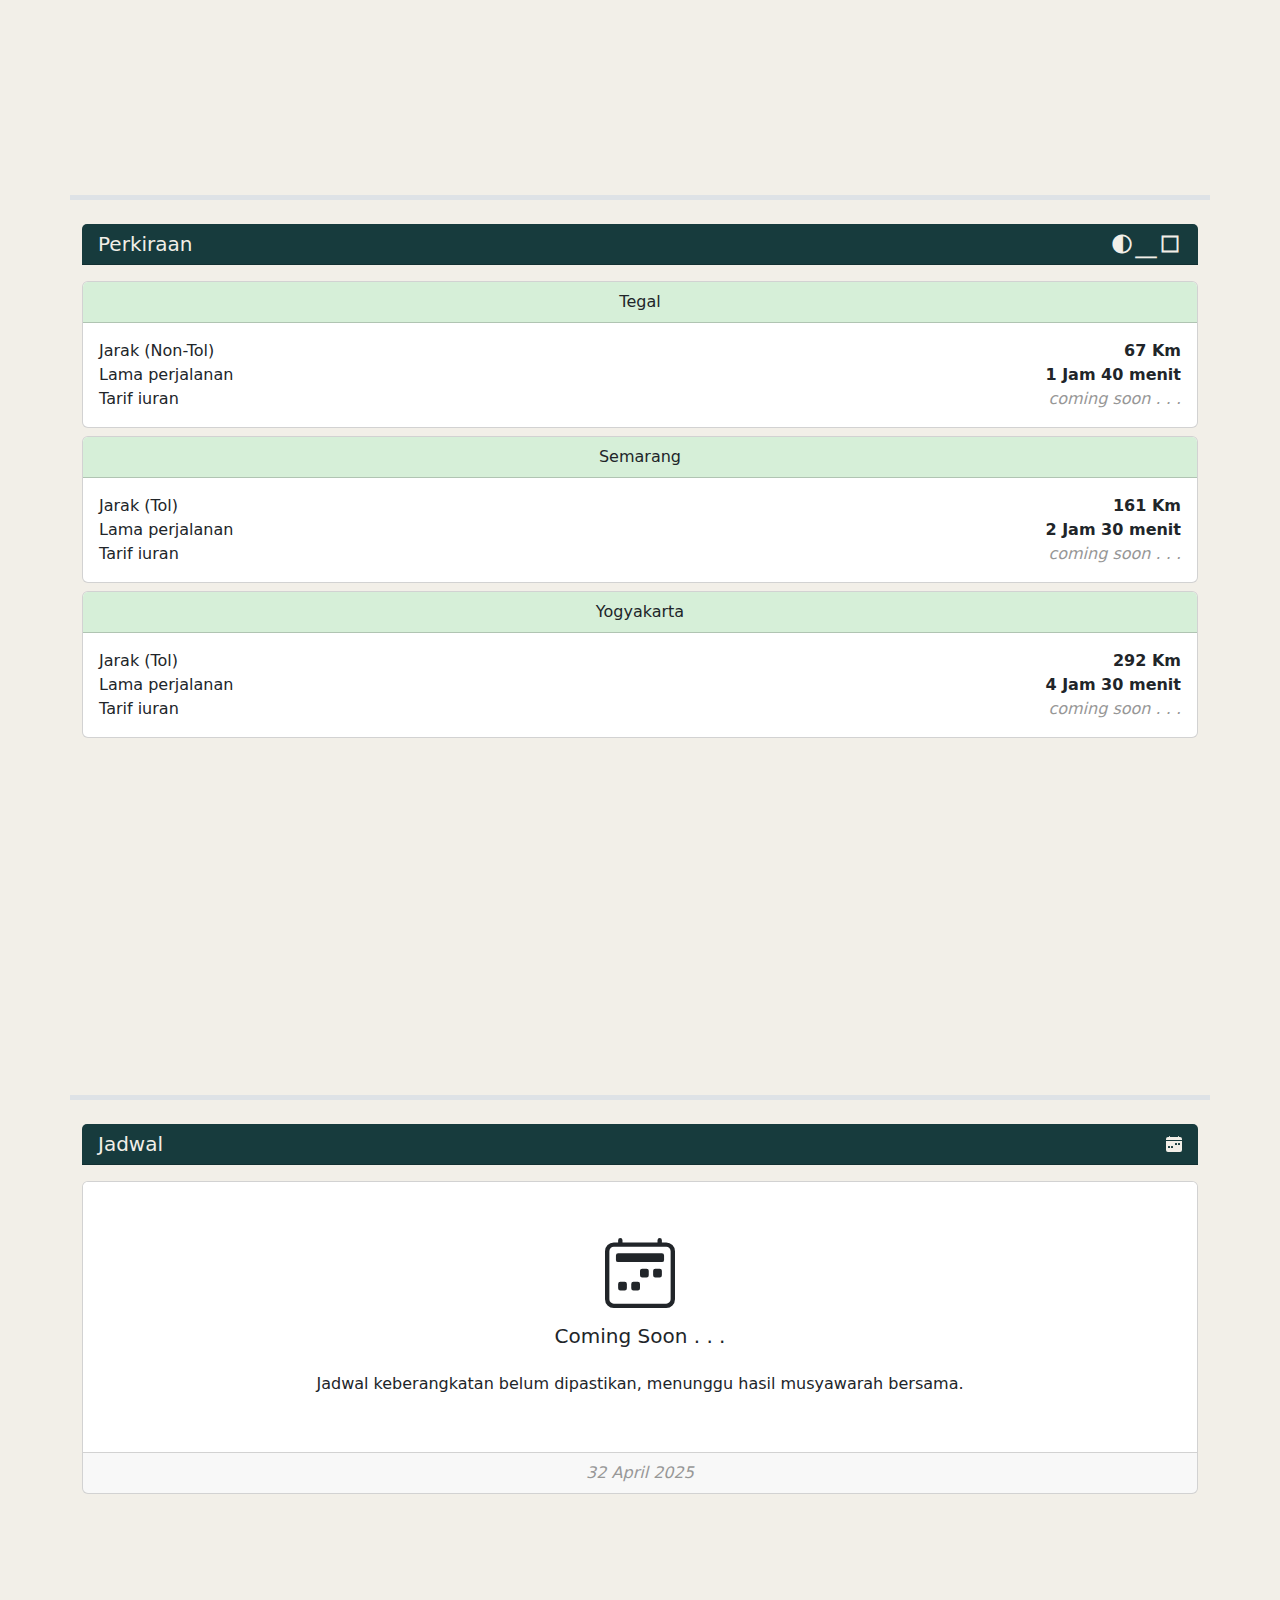
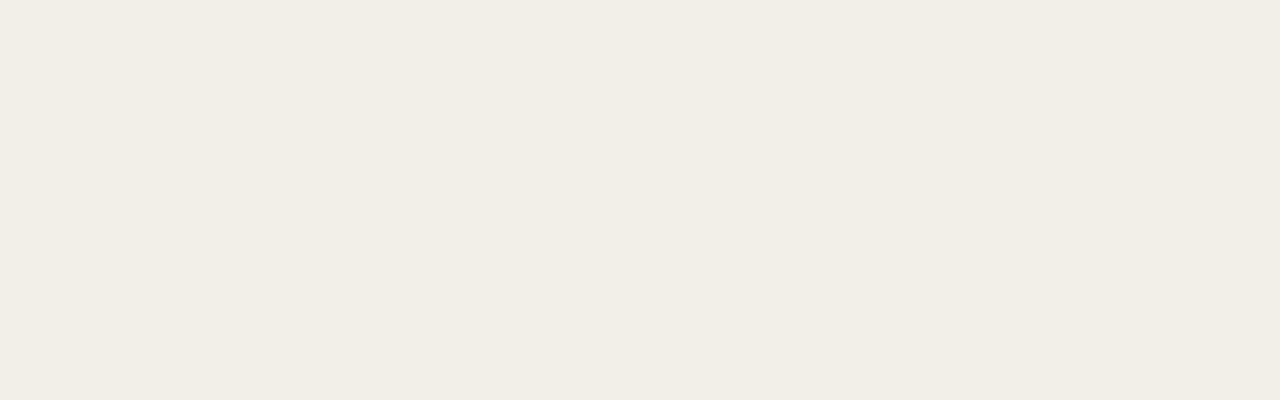
==== commit 07086a49: "Upload Website V3" ====
--- a/index.html
+++ b/index.html
@@ -13,492 +13,363 @@
     <link rel="preconnect" href="https://fonts.googleapis.com" />
     <link rel="preconnect" href="https://fonts.gstatic.com" crossorigin />
     <link
+      rel="stylesheet"
+      href="https://fonts.googleapis.com/css2?family=Material+Symbols+Outlined:opsz,wght,FILL,GRAD@20..48,100..700,0..1,-50..200"
+    />
+    <link
       href="https://fonts.googleapis.com/css2?family=Poppins:ital,wght@0,100;0,200;0,300;0,400;0,500;0,600;0,700;0,800;0,900;1,100;1,200;1,300;1,400;1,500;1,600;1,700;1,800;1,900&display=swap"
       rel="stylesheet"
     />
-    <link rel="stylesheet" href="./style.css" />
+    <link rel="stylesheet" href="./style/style.css" />
+    <link rel="stylesheet" href="./style/poppins.css" />
+    <link rel="stylesheet" href="./style/pattern.css" />
     <link rel="icon" type="image/x-icon" href="./images/busfront.ico" />
   </head>
   <body>
     <!-- Navbar -->
-    <nav
-      class="navbar fixed-bottom bg-body-tertiary py-3 bg-main"
-      style="box-shadow: 0px -1px 5px 0px"
+    <nav class="navbar fixed-bottom bg-body-tertiary border-top border-2">
+      <div
+        class="container-fluid d-flex flex-row justify-content-around text-center"
+      >
+        <a
+          class="navbar-brand btn-first col-2 rounded d-flex justify-content-center align-items-center"
+          href="#home"
+          ><svg
+            xmlns="http://www.w3.org/2000/svg"
+            width="17"
+            height="17"
+            fill="currentColor"
+            class="bi bi-house-door-fill"
+            viewBox="0 0 16 16"
+          >
+            <path
+              d="M6.5 14.5v-3.505c0-.245.25-.495.5-.495h2c.25 0 .5.25.5.5v3.5a.5.5 0 0 0 .5.5h4a.5.5 0 0 0 .5-.5v-7a.5.5 0 0 0-.146-.354L13 5.793V2.5a.5.5 0 0 0-.5-.5h-1a.5.5 0 0 0-.5.5v1.293L8.354 1.146a.5.5 0 0 0-.708 0l-6 6A.5.5 0 0 0 1.5 7.5v7a.5.5 0 0 0 .5.5h4a.5.5 0 0 0 .5-.5"
+            />
+          </svg>
+        </a>
+        <a
+          class="navbar-brand btn-first col-2 rounded d-flex justify-content-center align-items-center"
+          href="#destinasi"
+          ><svg
+            xmlns="http://www.w3.org/2000/svg"
+            width="18"
+            height="18"
+            fill="currentColor"
+            class="bi bi-geo-alt-fill"
+            viewBox="0 0 16 16"
+          >
+            <path
+              d="M8 16s6-5.686 6-10A6 6 0 0 0 2 6c0 4.314 6 10 6 10m0-7a3 3 0 1 1 0-6 3 3 0 0 1 0 6"
+            />
+          </svg>
+        </a>
+        <a
+          class="navbar-brand btn-first col-2 rounded d-flex justify-content-center align-items-center"
+          href="#perkiraan"
+          ><span class="material-symbols-outlined"> contrast_square </span>
+        </a>
+        <a
+          class="navbar-brand btn-first col-2 rounded d-flex justify-content-center align-items-center"
+          href="#jadwal"
+          ><svg
+            xmlns="http://www.w3.org/2000/svg"
+            width="16"
+            height="16"
+            fill="currentColor"
+            class="bi bi-calendar-week-fill"
+            viewBox="0 0 16 16"
+          >
+            <path
+              d="M4 .5a.5.5 0 0 0-1 0V1H2a2 2 0 0 0-2 2v1h16V3a2 2 0 0 0-2-2h-1V.5a.5.5 0 0 0-1 0V1H4zM16 14V5H0v9a2 2 0 0 0 2 2h12a2 2 0 0 0 2-2M9.5 7h1a.5.5 0 0 1 .5.5v1a.5.5 0 0 1-.5.5h-1a.5.5 0 0 1-.5-.5v-1a.5.5 0 0 1 .5-.5m3 0h1a.5.5 0 0 1 .5.5v1a.5.5 0 0 1-.5.5h-1a.5.5 0 0 1-.5-.5v-1a.5.5 0 0 1 .5-.5M2 10.5a.5.5 0 0 1 .5-.5h1a.5.5 0 0 1 .5.5v1a.5.5 0 0 1-.5.5h-1a.5.5 0 0 1-.5-.5zm3.5-.5h1a.5.5 0 0 1 .5.5v1a.5.5 0 0 1-.5.5h-1a.5.5 0 0 1-.5-.5v-1a.5.5 0 0 1 .5-.5"
+            ></path>
+          </svg>
+        </a>
+      </div>
+    </nav>
+    <!-- End of Navbar -->
+
+    <!-- Hero -->
+    <header
+      id="home"
+      class="hero container d-flex flex-column justify-content-center align-items-center text-center border-bottom border-5"
     >
-      <div class="container-fluid d-flex justify-content-center text-center">
-        <a class="col-3" href="#home"
-          ><button type="button" class="btn btn-menu">
-            <svg
-              xmlns="http://www.w3.org/2000/svg"
-              width="16"
-              height="16"
-              fill="currentColor"
-              class="bi bi-house-door-fill"
-              viewBox="0 0 16 16"
-            >
-              <path
-                d="M6.5 14.5v-3.505c0-.245.25-.495.5-.495h2c.25 0 .5.25.5.5v3.5a.5.5 0 0 0 .5.5h4a.5.5 0 0 0 .5-.5v-7a.5.5 0 0 0-.146-.354L13 5.793V2.5a.5.5 0 0 0-.5-.5h-1a.5.5 0 0 0-.5.5v1.293L8.354 1.146a.5.5 0 0 0-.708 0l-6 6A.5.5 0 0 0 1.5 7.5v7a.5.5 0 0 0 .5.5h4a.5.5 0 0 0 .5-.5"
-              />
-            </svg>
-          </button>
-        </a>
-        <a class="col-3" href="#destinasi"
-          ><button type="button" class="btn btn-menu">
-            <svg
-              xmlns="http://www.w3.org/2000/svg"
-              width="16"
-              height="16"
-              fill="currentColor"
-              class="bi bi-geo-alt-fill"
-              viewBox="0 0 16 16"
-            >
-              <path
-                d="M8 16s6-5.686 6-10A6 6 0 0 0 2 6c0 4.314 6 10 6 10m0-7a3 3 0 1 1 0-6 3 3 0 0 1 0 6"
-              />
-            </svg>
-          </button>
-        </a>
-        <a class="col-3" href="#beda"
-          ><button type="button" class="btn btn-menu">
-            <svg
-              xmlns="http://www.w3.org/2000/svg"
-              width="19"
-              height="19"
-              fill="currentColor"
-              class="bi bi-plus-slash-minus"
-              viewBox="0 0 16 16"
-            >
-              <path
-                d="m1.854 14.854 13-13a.5.5 0 0 0-.708-.708l-13 13a.5.5 0 0 0 .708.708M4 1a.5.5 0 0 1 .5.5v2h2a.5.5 0 0 1 0 1h-2v2a.5.5 0 0 1-1 0v-2h-2a.5.5 0 0 1 0-1h2v-2A.5.5 0 0 1 4 1m5 11a.5.5 0 0 1 .5-.5h5a.5.5 0 0 1 0 1h-5A.5.5 0 0 1 9 12"
-              />
-            </svg>
-          </button>
-        </a>
-        <a class="col-3" href="#jadwal"
-          ><button type="button" class="btn btn-menu">
-            <svg
-              xmlns="http://www.w3.org/2000/svg"
-              width="16"
-              height="16"
-              fill="currentColor"
-              class="bi bi-calendar-week-fill"
-              viewBox="0 0 16 16"
-            >
-              <path
-                d="M4 .5a.5.5 0 0 0-1 0V1H2a2 2 0 0 0-2 2v1h16V3a2 2 0 0 0-2-2h-1V.5a.5.5 0 0 0-1 0V1H4zM16 14V5H0v9a2 2 0 0 0 2 2h12a2 2 0 0 0 2-2M9.5 7h1a.5.5 0 0 1 .5.5v1a.5.5 0 0 1-.5.5h-1a.5.5 0 0 1-.5-.5v-1a.5.5 0 0 1 .5-.5m3 0h1a.5.5 0 0 1 .5.5v1a.5.5 0 0 1-.5.5h-1a.5.5 0 0 1-.5-.5v-1a.5.5 0 0 1 .5-.5M2 10.5a.5.5 0 0 1 .5-.5h1a.5.5 0 0 1 .5.5v1a.5.5 0 0 1-.5.5h-1a.5.5 0 0 1-.5-.5zm3.5-.5h1a.5.5 0 0 1 .5.5v1a.5.5 0 0 1-.5.5h-1a.5.5 0 0 1-.5-.5v-1a.5.5 0 0 1 .5-.5"
-              />
-            </svg>
-          </button>
-        </a>
-      </div>
-    </nav>
-
-    <!-- Hero -->
-    <div
-      id="home"
-      class="col-12 px-4 py-5 text-center vh-100 d-flex flex-column justify-content-center align-items-center"
+      <div style="margin-top: -20px">
+        <img class="image-hero" src="./images/bus-hero.png" alt="Gambar Bus" />
+        <h1 class="poppins-medium title mt-3 col-12 text-first">
+          Asep,<br />Plesiran Njuh!
+        </h1>
+        <p class="subhero fs-5 col-11 mb-4">
+          Assembly P (Asep)<br />Healing bareng-bareng? Kapan? Nangendi?<br />Njuh
+          dirembug bareng.
+        </p>
+        <a href="#destinasi" class="col-lg-3 col-5 btn btn-primary btn-first">
+          Next
+          <svg
+            xmlns="http://www.w3.org/2000/svg"
+            width="16"
+            height="16"
+            fill="currentColor"
+            class="bi bi-chevron-right"
+            viewBox="0 0 16 16"
+          >
+            <path
+              fill-rule="evenodd"
+              d="M4.646 1.646a.5.5 0 0 1 .708 0l6 6a.5.5 0 0 1 0 .708l-6 6a.5.5 0 0 1-.708-.708L10.293 8 4.646 2.354a.5.5 0 0 1 0-.708"
+            />
+          </svg>
+        </a>
+      </div>
+    </header>
+    <!-- End of Hero -->
+
+    <!-- Destinasi -->
+    <section
+      id="destinasi"
+      class="vh-100 container pt-4 border-bottom border-5"
     >
-      <img class="img-main" src="./images/bus-hero.png" alt="Bus Image" />
-      <h1
-        class="display-5 fw-bold text-body-emphasis poppins-medium text-green"
-      >
-        Asep,<br />
-        Plesiran Njuh!
-      </h1>
-      <div class="col-lg-6 mx-auto">
-        <p class="lead mb-1 text-green head-2">
-          Ora kerasa kerja bae, kapan healinge?<br />Assembly P (Asep) njuh
-          plesiran bareng-bareng
-        </p>
-        <div
-          class="d-grid gap-2 d-flex justify-content-center mt-4"
-          href="#destinasi"
+      <div class="card card2">
+        <h5
+          class="card-header d-flex flex-row justify-content-between align-items-center bg-second text-second"
         >
-          <a href="#destinasi">
-            <button
-              type="button"
-              class="btn btn-custom btn-lg px-4 gap-3"
-              style="margin-bottom: 50px"
-            >
-              Selanjutnya
+          Destinasi
+          <svg
+            xmlns="http://www.w3.org/2000/svg"
+            width="16"
+            height="16"
+            fill="currentColor"
+            class="bi bi-geo-alt-fill"
+            viewBox="0 0 16 16"
+          >
+            <path
+              d="M8 16s6-5.686 6-10A6 6 0 0 0 2 6c0 4.314 6 10 6 10m0-7a3 3 0 1 1 0-6 3 3 0 0 1 0 6"
+            />
+          </svg>
+        </h5>
+        <!-- Tegal -->
+        <div class="card-body card-body2 rounded">
+          <div
+            class="in-box rounded d-flex flex-row justify-content-between align-items-center rounded"
+          >
+            <div class="places d-flex flex-column">
+              <p class="fs-4">Villa Guci</p>
+            </div>
+            <a href="./tegal.html" class="btn btn-primary btn-first">
               <svg
                 xmlns="http://www.w3.org/2000/svg"
                 width="16"
                 height="16"
                 fill="currentColor"
-                class="bi bi-chevron-down"
+                class="bi bi-chevron-right"
                 viewBox="0 0 16 16"
               >
                 <path
                   fill-rule="evenodd"
-                  d="M1.646 4.646a.5.5 0 0 1 .708 0L8 10.293l5.646-5.647a.5.5 0 0 1 .708.708l-6 6a.5.5 0 0 1-.708 0l-6-6a.5.5 0 0 1 0-.708"
+                  d="M4.646 1.646a.5.5 0 0 1 .708 0l6 6a.5.5 0 0 1 0 .708l-6 6a.5.5 0 0 1-.708-.708L10.293 8 4.646 2.354a.5.5 0 0 1 0-.708"
                 />
-              </svg></button
-          ></a>
-        </div>
-      </div>
-    </div>
-
-    <!-- Destinasi -->
-    <div
-      id="destinasi"
-      class="d-flex flex-column justify-content-center align-items-center pt-4 mb-5"
-      style="padding-bottom: 170px; margin-top: 50px"
+              </svg>
+            </a>
+          </div>
+          <p class="location text-second">Tegal</p>
+        </div>
+        <!-- Semarang -->
+        <div class="card-body card-body2 rounded">
+          <div
+            class="in-box rounded d-flex flex-row justify-content-between align-items-center rounded"
+          >
+            <div class="places d-flex flex-column">
+              <p class="fs-5">Saloka Theme Park</p>
+              <p class="fs-5">Candi Gedong Songo</p>
+            </div>
+            <a href="./semarang.html" class="btn btn-primary btn-first">
+              <svg
+                xmlns="http://www.w3.org/2000/svg"
+                width="16"
+                height="16"
+                fill="currentColor"
+                class="bi bi-chevron-right"
+                viewBox="0 0 16 16"
+              >
+                <path
+                  fill-rule="evenodd"
+                  d="M4.646 1.646a.5.5 0 0 1 .708 0l6 6a.5.5 0 0 1 0 .708l-6 6a.5.5 0 0 1-.708-.708L10.293 8 4.646 2.354a.5.5 0 0 1 0-.708"
+                />
+              </svg>
+            </a>
+          </div>
+          <p class="location text-second">Semarang</p>
+        </div>
+        <!-- Yogyakarta -->
+        <div class="card-body card-body2 rounded">
+          <div
+            class="in-box rounded d-flex flex-row justify-content-between align-items-center rounded"
+          >
+            <div class="places d-flex flex-column">
+              <p class="fs-5">Pantai Selatan</p>
+              <p class="fs-5">Malioboro</p>
+            </div>
+            <button type="button" class="btn btn-primary btn-first">
+              <p class="text-disable">Coming soon</p>
+              <!-- <svg
+                xmlns="http://www.w3.org/2000/svg"
+                width="16"
+                height="16"
+                fill="currentColor"
+                class="bi bi-chevron-right"
+                viewBox="0 0 16 16"
+              >
+                <path
+                  fill-rule="evenodd"
+                  d="M4.646 1.646a.5.5 0 0 1 .708 0l6 6a.5.5 0 0 1 0 .708l-6 6a.5.5 0 0 1-.708-.708L10.293 8 4.646 2.354a.5.5 0 0 1 0-.708"
+                />
+              </svg> -->
+            </button>
+          </div>
+          <p class="location text-second">Yogyakarta</p>
+        </div>
+      </div>
+    </section>
+    <!-- End of Destinasi -->
+
+    <!-- Perkiraan -->
+    <section
+      id="perkiraan"
+      class="vh-100 container pt-4 border-bottom border-5"
     >
-      <div class="col-11 card text-center mb-2 mt-2">
-        <h5 class="card-header bg-second text-white">Destinasi</h5>
-        <div class="card-body p-1">
-          <h4 class="card-title text-green mb-0">Pilihan Destinasi Wisata</h4>
-          <div class="disable-text">Tempat wisata perkota belum final</div>
-        </div>
-      </div>
-      <div class="card mb-2" style="width: 19rem">
+      <div class="card card2">
+        <h5
+          class="card-header d-flex flex-row justify-content-between align-items-center bg-second text-second"
+        >
+          Perkiraan
+          <span class="material-symbols-outlined"> contrast_square </span>
+        </h5>
+      </div>
+      <div class="card mt-3">
         <div class="card-header text-center bg-third">Tegal</div>
+        <div class="card-body">
+          <div
+            class="d-flex flex-row justify-content-between align-items-center"
+          >
+            <p>Jarak (Non-Tol)</p>
+            <p><strong>67 Km</strong></p>
+          </div>
+          <div
+            class="d-flex flex-row justify-content-between align-items-center"
+          >
+            <p>Lama perjalanan</p>
+            <p><strong>1 Jam 40 menit</strong></p>
+          </div>
+          <div
+            class="d-flex flex-row justify-content-between align-items-center"
+          >
+            <p>Tarif iuran</p>
+            <p class="text-disable">coming soon . . .</p>
+          </div>
+        </div>
+      </div>
+      <div class="card mt-2">
+        <div class="card-header text-center bg-third">Semarang</div>
+        <div class="card-body">
+          <div
+            class="d-flex flex-row justify-content-between align-items-center"
+          >
+            <p>Jarak (Tol)</p>
+            <p><strong>161 Km</strong></p>
+          </div>
+          <div
+            class="d-flex flex-row justify-content-between align-items-center"
+          >
+            <p>Lama perjalanan</p>
+            <p><strong>2 Jam 30 menit</strong></p>
+          </div>
+          <div
+            class="d-flex flex-row justify-content-between align-items-center"
+          >
+            <p>Tarif iuran</p>
+            <p class="text-disable">coming soon . . .</p>
+          </div>
+        </div>
+      </div>
+      <div class="card mt-2">
+        <div class="card-header text-center bg-third">Yogyakarta</div>
+        <div class="card-body">
+          <div
+            class="d-flex flex-row justify-content-between align-items-center"
+          >
+            <p>Jarak (Tol)</p>
+            <p><strong>292 Km</strong></p>
+          </div>
+          <div
+            class="d-flex flex-row justify-content-between align-items-center"
+          >
+            <p>Lama perjalanan</p>
+            <p><strong>4 Jam 30 menit</strong></p>
+          </div>
+          <div
+            class="d-flex flex-row justify-content-between align-items-center"
+          >
+            <p>Tarif iuran</p>
+            <p class="text-disable">coming soon . . .</p>
+          </div>
+        </div>
+      </div>
+    </section>
+    <!-- End of Destinasi -->
+
+    <!-- Jadwal -->
+    <section id="jadwal" class="vh-100 container pt-4">
+      <div class="card card2">
+        <h5
+          class="card-header d-flex flex-row justify-content-between align-items-center bg-second text-second"
+        >
+          Jadwal
+          <svg
+            xmlns="http://www.w3.org/2000/svg"
+            width="16"
+            height="16"
+            fill="currentColor"
+            class="bi bi-calendar-week-fill"
+            viewBox="0 0 16 16"
+          >
+            <path
+              d="M4 .5a.5.5 0 0 0-1 0V1H2a2 2 0 0 0-2 2v1h16V3a2 2 0 0 0-2-2h-1V.5a.5.5 0 0 0-1 0V1H4zM16 14V5H0v9a2 2 0 0 0 2 2h12a2 2 0 0 0 2-2M9.5 7h1a.5.5 0 0 1 .5.5v1a.5.5 0 0 1-.5.5h-1a.5.5 0 0 1-.5-.5v-1a.5.5 0 0 1 .5-.5m3 0h1a.5.5 0 0 1 .5.5v1a.5.5 0 0 1-.5.5h-1a.5.5 0 0 1-.5-.5v-1a.5.5 0 0 1 .5-.5M2 10.5a.5.5 0 0 1 .5-.5h1a.5.5 0 0 1 .5.5v1a.5.5 0 0 1-.5.5h-1a.5.5 0 0 1-.5-.5zm3.5-.5h1a.5.5 0 0 1 .5.5v1a.5.5 0 0 1-.5.5h-1a.5.5 0 0 1-.5-.5v-1a.5.5 0 0 1 .5-.5"
+            />
+          </svg>
+        </h5>
+      </div>
+      <div class="card mt-3 text-center">
         <ul class="list-group list-group-flush">
           <li
-            class="list-group-item d-flex flex-row justify-content-between align-items-center"
-          >
-            <div>Villa Guci</div>
-            <a href="./villa-guci.html"
-              ><button type="button" class="btn btn-small">Lihat</button></a
-            >
+            class="list-group-item text-center d-flex flex-column align-items-center"
+          >
+            <div class="mt-5 mb-3 text-green">
+              <svg
+                xmlns="http://www.w3.org/2000/svg"
+                width="70"
+                height="70"
+                fill="currentColor"
+                class="bi bi-calendar2-week"
+                viewBox="0 0 16 16"
+              >
+                <path
+                  d="M3.5 0a.5.5 0 0 1 .5.5V1h8V.5a.5.5 0 0 1 1 0V1h1a2 2 0 0 1 2 2v11a2 2 0 0 1-2 2H2a2 2 0 0 1-2-2V3a2 2 0 0 1 2-2h1V.5a.5.5 0 0 1 .5-.5M2 2a1 1 0 0 0-1 1v11a1 1 0 0 0 1 1h12a1 1 0 0 0 1-1V3a1 1 0 0 0-1-1z"
+                ></path>
+                <path
+                  d="M2.5 4a.5.5 0 0 1 .5-.5h10a.5.5 0 0 1 .5.5v1a.5.5 0 0 1-.5.5H3a.5.5 0 0 1-.5-.5zM11 7.5a.5.5 0 0 1 .5-.5h1a.5.5 0 0 1 .5.5v1a.5.5 0 0 1-.5.5h-1a.5.5 0 0 1-.5-.5zm-3 0a.5.5 0 0 1 .5-.5h1a.5.5 0 0 1 .5.5v1a.5.5 0 0 1-.5.5h-1a.5.5 0 0 1-.5-.5zm-5 3a.5.5 0 0 1 .5-.5h1a.5.5 0 0 1 .5.5v1a.5.5 0 0 1-.5.5h-1a.5.5 0 0 1-.5-.5zm3 0a.5.5 0 0 1 .5-.5h1a.5.5 0 0 1 .5.5v1a.5.5 0 0 1-.5.5h-1a.5.5 0 0 1-.5-.5z"
+                ></path>
+              </svg>
+            </div>
+            <h5 class="card-title mb-4">Coming Soon . . .</h5>
+            <p class="card-text col-10 mb-5">
+              Jadwal keberangkatan belum dipastikan, menunggu hasil musyawarah
+              bersama.
+            </p>
           </li>
         </ul>
-      </div>
-      <div class="card mb-2" style="width: 19rem">
-        <div class="card-header text-center bg-third">Semarang</div>
-        <ul class="list-group list-group-flush">
-          <li
-            class="list-group-item d-flex flex-row justify-content-between align-items-center"
-          >
-            <div>Saloka</div>
-            <button type="button" class="btn btn-small">Lihat</button>
-          </li>
-          <li
-            class="list-group-item d-flex flex-row justify-content-between align-items-center"
-          >
-            <div>Candi Gedong Songo</div>
-            <button type="button" class="btn btn-small">Lihat</button>
-          </li>
-        </ul>
-      </div>
-      <div class="card mb-2" style="width: 19rem">
-        <div class="card-header text-center bg-third">Yogyakarta</div>
-        <ul class="list-group list-group-flush">
-          <li
-            class="list-group-item d-flex flex-row justify-content-between align-items-center"
-          >
-            <div>Malioboro</div>
-            <button type="button" class="btn btn-small">Lihat</button>
-          </li>
-          <li
-            class="list-group-item d-flex flex-row justify-content-between align-items-center"
-          >
-            <div>Pantai Selatan</div>
-            <button type="button" class="btn btn-small">Lihat</button>
-          </li>
-        </ul>
-      </div>
-      <div class="card" style="width: 19rem">
-        <div class="card-header text-center">Lainnya</div>
-        <ul class="list-group list-group-flush">
-          <li
-            class="list-group-item d-flex flex-row justify-content-between align-items-center"
-          >
-            <div class="disable-text">(silahkan beri saran)</div>
-          </li>
-        </ul>
-      </div>
-    </div>
-
-    <!-- Perbedaan -->
-    <div
-      id="beda"
-      class="d-flex flex-column justify-content-center align-items-center pt-3"
-      style="padding-bottom: 300px; margin-top: 50px"
-    >
-      <div class="col-11 card text-center mb-2 mt-2">
-        <h5 class="card-header bg-second text-white">Perbandingan</h5>
-        <div class="card-body p-1">
-          <div class="disable-text">
-            Hal-hal yang perlu diperhitungkan<br />Dibawah ini merupakan nilai
-            perkiraan
-          </div>
-        </div>
-      </div>
-      <div class="col-11">
-        <div class="accordion" id="accordionPanelsStayOpenExample">
-          <div class="accordion-item">
-            <h2 class="accordion-header">
-              <button
-                class="accordion-button"
-                type="button"
-                data-bs-toggle="collapse"
-                data-bs-target="#panelsStayOpen-collapseOne"
-                aria-expanded="true"
-                aria-controls="panelsStayOpen-collapseOne"
-              >
-                Tegal
-              </button>
-            </h2>
-            <div
-              id="panelsStayOpen-collapseOne"
-              class="accordion-collapse collapse show"
-            >
-              <div class="accordion-body">
-                <div class="card mb-3">
-                  <ul class="list-group list-group-flush">
-                    <li
-                      class="list-group-item d-flex flex-row justify-content-between align-items-center"
-                    >
-                      <div>Jarak (Non-Tol)</div>
-                      <div>
-                        <strong
-                          ><svg
-                            xmlns="http://www.w3.org/2000/svg"
-                            width="16"
-                            height="16"
-                            fill="currentColor"
-                            class="bi bi-sign-turn-slight-right"
-                            viewBox="0 0 16 16"
-                          >
-                            <path
-                              d="m8.335 6.982.8 1.386a.25.25 0 0 0 .451-.039l1.06-2.882a.25.25 0 0 0-.192-.333l-3.026-.523a.25.25 0 0 0-.26.371l.667 1.154-.621.373A2.5 2.5 0 0 0 6 8.632V11h1V8.632a1.5 1.5 0 0 1 .728-1.286z"
-                            />
-                            <path
-                              fill-rule="evenodd"
-                              d="M6.95.435c.58-.58 1.52-.58 2.1 0l6.515 6.516c.58.58.58 1.519 0 2.098L9.05 15.565c-.58.58-1.519.58-2.098 0L.435 9.05a1.48 1.48 0 0 1 0-2.098zm1.4.7a.495.495 0 0 0-.7 0L1.134 7.65a.495.495 0 0 0 0 .7l6.516 6.516a.495.495 0 0 0 .7 0l6.516-6.516a.495.495 0 0 0 0-.7L8.35 1.134Z"
-                            />
-                          </svg>
-                          <span class="spasi">67 Km</span></strong
-                        >
-                      </div>
-                    </li>
-                    <li
-                      class="list-group-item d-flex flex-row justify-content-between align-items-center"
-                    >
-                      <div>Waktu Tempuh</div>
-                      <div>
-                        <strong
-                          ><svg
-                            xmlns="http://www.w3.org/2000/svg"
-                            width="16"
-                            height="16"
-                            fill="currentColor"
-                            class="bi bi-clock"
-                            viewBox="0 0 16 16"
-                          >
-                            <path
-                              d="M8 3.5a.5.5 0 0 0-1 0V9a.5.5 0 0 0 .252.434l3.5 2a.5.5 0 0 0 .496-.868L8 8.71z"
-                            />
-                            <path
-                              d="M8 16A8 8 0 1 0 8 0a8 8 0 0 0 0 16m7-8A7 7 0 1 1 1 8a7 7 0 0 1 14 0"
-                            />
-                          </svg>
-                          <span class="spasi">2.5 Jam</span></strong
-                        >
-                      </div>
-                    </li>
-                  </ul>
-                </div>
-              </div>
-            </div>
-          </div>
-          <div class="accordion-item">
-            <h2 class="accordion-header">
-              <button
-                class="accordion-button collapsed"
-                type="button"
-                data-bs-toggle="collapse"
-                data-bs-target="#panelsStayOpen-collapseTwo"
-                aria-expanded="false"
-                aria-controls="panelsStayOpen-collapseTwo"
-              >
-                Semarang
-              </button>
-            </h2>
-            <div
-              id="panelsStayOpen-collapseTwo"
-              class="accordion-collapse collapse"
-            >
-              <div class="accordion-body">
-                <div class="card mb-3">
-                  <ul class="list-group list-group-flush">
-                    <li
-                      class="list-group-item d-flex flex-row justify-content-between align-items-center"
-                    >
-                      <div>Jarak (Tol)</div>
-                      <div>
-                        <strong
-                          ><svg
-                            xmlns="http://www.w3.org/2000/svg"
-                            width="16"
-                            height="16"
-                            fill="currentColor"
-                            class="bi bi-sign-turn-slight-right"
-                            viewBox="0 0 16 16"
-                          >
-                            <path
-                              d="m8.335 6.982.8 1.386a.25.25 0 0 0 .451-.039l1.06-2.882a.25.25 0 0 0-.192-.333l-3.026-.523a.25.25 0 0 0-.26.371l.667 1.154-.621.373A2.5 2.5 0 0 0 6 8.632V11h1V8.632a1.5 1.5 0 0 1 .728-1.286z"
-                            />
-                            <path
-                              fill-rule="evenodd"
-                              d="M6.95.435c.58-.58 1.52-.58 2.1 0l6.515 6.516c.58.58.58 1.519 0 2.098L9.05 15.565c-.58.58-1.519.58-2.098 0L.435 9.05a1.48 1.48 0 0 1 0-2.098zm1.4.7a.495.495 0 0 0-.7 0L1.134 7.65a.495.495 0 0 0 0 .7l6.516 6.516a.495.495 0 0 0 .7 0l6.516-6.516a.495.495 0 0 0 0-.7L8.35 1.134Z"
-                            />
-                          </svg>
-                          <span class="spasi">161 Km</span></strong
-                        >
-                      </div>
-                    </li>
-                    <li
-                      class="list-group-item d-flex flex-row justify-content-between align-items-center"
-                    >
-                      <div>Waktu Tempuh</div>
-                      <div>
-                        <strong
-                          ><svg
-                            xmlns="http://www.w3.org/2000/svg"
-                            width="16"
-                            height="16"
-                            fill="currentColor"
-                            class="bi bi-clock"
-                            viewBox="0 0 16 16"
-                          >
-                            <path
-                              d="M8 3.5a.5.5 0 0 0-1 0V9a.5.5 0 0 0 .252.434l3.5 2a.5.5 0 0 0 .496-.868L8 8.71z"
-                            />
-                            <path
-                              d="M8 16A8 8 0 1 0 8 0a8 8 0 0 0 0 16m7-8A7 7 0 1 1 1 8a7 7 0 0 1 14 0"
-                            />
-                          </svg>
-                          <span class="spasi">2.7 Jam</span></strong
-                        >
-                      </div>
-                    </li>
-                  </ul>
-                </div>
-              </div>
-            </div>
-          </div>
-          <div class="accordion-item">
-            <h2 class="accordion-header">
-              <button
-                class="accordion-button collapsed"
-                type="button"
-                data-bs-toggle="collapse"
-                data-bs-target="#panelsStayOpen-collapseThree"
-                aria-expanded="false"
-                aria-controls="panelsStayOpen-collapseThree"
-              >
-                Yogyakarta
-              </button>
-            </h2>
-            <div
-              id="panelsStayOpen-collapseThree"
-              class="accordion-collapse collapse"
-            >
-              <div class="accordion-body">
-                <div class="card mb-3">
-                  <ul class="list-group list-group-flush">
-                    <li
-                      class="list-group-item d-flex flex-row justify-content-between align-items-center"
-                    >
-                      <div>Jarak (Tol)</div>
-                      <div>
-                        <strong
-                          ><svg
-                            xmlns="http://www.w3.org/2000/svg"
-                            width="16"
-                            height="16"
-                            fill="currentColor"
-                            class="bi bi-sign-turn-slight-right"
-                            viewBox="0 0 16 16"
-                          >
-                            <path
-                              d="m8.335 6.982.8 1.386a.25.25 0 0 0 .451-.039l1.06-2.882a.25.25 0 0 0-.192-.333l-3.026-.523a.25.25 0 0 0-.26.371l.667 1.154-.621.373A2.5 2.5 0 0 0 6 8.632V11h1V8.632a1.5 1.5 0 0 1 .728-1.286z"
-                            />
-                            <path
-                              fill-rule="evenodd"
-                              d="M6.95.435c.58-.58 1.52-.58 2.1 0l6.515 6.516c.58.58.58 1.519 0 2.098L9.05 15.565c-.58.58-1.519.58-2.098 0L.435 9.05a1.48 1.48 0 0 1 0-2.098zm1.4.7a.495.495 0 0 0-.7 0L1.134 7.65a.495.495 0 0 0 0 .7l6.516 6.516a.495.495 0 0 0 .7 0l6.516-6.516a.495.495 0 0 0 0-.7L8.35 1.134Z"
-                            />
-                          </svg>
-                          <span class="spasi">264 Km</span></strong
-                        >
-                      </div>
-                    </li>
-                    <li
-                      class="list-group-item d-flex flex-row justify-content-between align-items-center"
-                    >
-                      <div>Waktu Tempuh</div>
-                      <div>
-                        <strong
-                          ><svg
-                            xmlns="http://www.w3.org/2000/svg"
-                            width="16"
-                            height="16"
-                            fill="currentColor"
-                            class="bi bi-clock"
-                            viewBox="0 0 16 16"
-                          >
-                            <path
-                              d="M8 3.5a.5.5 0 0 0-1 0V9a.5.5 0 0 0 .252.434l3.5 2a.5.5 0 0 0 .496-.868L8 8.71z"
-                            />
-                            <path
-                              d="M8 16A8 8 0 1 0 8 0a8 8 0 0 0 0 16m7-8A7 7 0 1 1 1 8a7 7 0 0 1 14 0"
-                            />
-                          </svg>
-                          <span class="spasi">4.2 Jam</span></strong
-                        >
-                      </div>
-                    </li>
-                  </ul>
-                </div>
-              </div>
-            </div>
-          </div>
-        </div>
-      </div>
-    </div>
-
-    <!-- Jadwal -->
-    <div
-      id="jadwal"
-      class="vh-100 d-flex justify-content-center align-items-center"
-    >
-      <div
-        class="card text-center vh-90 col-10"
-        style="margin-top: -100px !important"
-      >
-        <h5 class="card-header bg-second text-white">Jadwal</h5>
-        <div class="card-body d-flex flex-column justify-content-center">
-          <div class="mb-2 text-green">
-            <svg
-              xmlns="http://www.w3.org/2000/svg"
-              width="70"
-              height="70"
-              fill="currentColor"
-              class="bi bi-calendar2-week"
-              viewBox="0 0 16 16"
-            >
-              <path
-                d="M3.5 0a.5.5 0 0 1 .5.5V1h8V.5a.5.5 0 0 1 1 0V1h1a2 2 0 0 1 2 2v11a2 2 0 0 1-2 2H2a2 2 0 0 1-2-2V3a2 2 0 0 1 2-2h1V.5a.5.5 0 0 1 .5-.5M2 2a1 1 0 0 0-1 1v11a1 1 0 0 0 1 1h12a1 1 0 0 0 1-1V3a1 1 0 0 0-1-1z"
-              />
-              <path
-                d="M2.5 4a.5.5 0 0 1 .5-.5h10a.5.5 0 0 1 .5.5v1a.5.5 0 0 1-.5.5H3a.5.5 0 0 1-.5-.5zM11 7.5a.5.5 0 0 1 .5-.5h1a.5.5 0 0 1 .5.5v1a.5.5 0 0 1-.5.5h-1a.5.5 0 0 1-.5-.5zm-3 0a.5.5 0 0 1 .5-.5h1a.5.5 0 0 1 .5.5v1a.5.5 0 0 1-.5.5h-1a.5.5 0 0 1-.5-.5zm-5 3a.5.5 0 0 1 .5-.5h1a.5.5 0 0 1 .5.5v1a.5.5 0 0 1-.5.5h-1a.5.5 0 0 1-.5-.5zm3 0a.5.5 0 0 1 .5-.5h1a.5.5 0 0 1 .5.5v1a.5.5 0 0 1-.5.5h-1a.5.5 0 0 1-.5-.5z"
-              />
-            </svg>
-          </div>
-          <h5 class="card-title mb-4">Coming Soon . . .</h5>
-          <p class="card-text">
-            Jadwal keberangkatan belum dipastikan, menunggu hasil musyawarah
-            bersama.
-          </p>
-        </div>
-        <div class="card-footer text-body-secondary disable-text">
-          32 Desember 2024
-        </div>
-      </div>
-    </div>
+        <div class="card-footer text-disable">32 April 2025</div>
+      </div>
+    </section>
+    <!-- End of Jadwal -->
+
     <script
       src="https://cdn.jsdelivr.net/npm/bootstrap@5.3.3/dist/js/bootstrap.bundle.min.js"
       integrity="sha384-YvpcrYf0tY3lHB60NNkmXc5s9fDVZLESaAA55NDzOxhy9GkcIdslK1eN7N6jIeHz"
--- a/style/style.css
+++ b/style/style.css
@@ -0,0 +1,129 @@
+body {
+  background-color: #f2efe8 !important;
+}
+
+.bg-main {
+  background-color: #f2efe8 !important;
+}
+
+.bg-second {
+  background-color: #173b3d !important;
+}
+
+.bg-third {
+  background-color: #d6efd8 !important;
+}
+
+.text-first {
+  color: #173b3d !important;
+}
+
+.text-second {
+  color: #f2efe8 !important;
+}
+
+.text-disable {
+  color: rgb(151, 151, 151);
+  font-style: italic;
+}
+
+.vh-100 {
+  height: 100vh;
+}
+
+.vh-90 {
+  height: 70vh;
+}
+
+.btn-first {
+  background-color: #173b3d !important;
+  color: #f2efe8 !important;
+  border: 3px solid #173b3d;
+}
+
+.btn-first:hover {
+  background-color: #f2efe8 !important;
+  color: #173b3d !important;
+  border: 3px solid #173b3d;
+}
+
+.navbar-brand {
+  margin-right: 0 !important;
+  padding-top: 0 !important;
+  padding-bottom: 0 !important;
+  height: 50px;
+}
+
+.hero {
+  height: 100vh;
+}
+
+.image-hero {
+  height: 100px;
+}
+
+.title {
+  font-size: 3rem;
+}
+
+p {
+  margin-bottom: 0 !important;
+}
+
+.mt-main {
+  margin-top: 80px;
+}
+
+.card2 {
+  background-color: #f2efe8 !important;
+  border: none !important;
+}
+
+.card-body2 {
+  padding: 10px 10px 5px 10px;
+  margin-top: 13px;
+  background: linear-gradient(-45deg, #365e32, #81a263, #173b3d, #d6efd8);
+  background-size: 400% 400%;
+  animation: gradient 15s ease infinite;
+}
+
+.card-body3 {
+  padding: 10px 10px 5px 10px;
+  margin-top: 13px;
+  background: linear-gradient(-45deg, #c7253e, #e85c0d, #821131, #fabc3f);
+  background-size: 400% 400%;
+  animation: gradient 15s ease infinite;
+}
+
+.card-body4 {
+  padding: 10px 10px 5px 10px;
+  margin-top: 13px;
+  background: linear-gradient(-45deg, #795757, #664343, #3b3030, #fff0d1);
+  background-size: 400% 400%;
+  animation: gradient 15s ease infinite;
+}
+
+.in-box {
+  padding: 5px 8px 5px 8px;
+  background-color: #f2efe8;
+}
+
+@keyframes gradient {
+  0% {
+    background-position: 0% 50%;
+  }
+  50% {
+    background-position: 100% 50%;
+  }
+  100% {
+    background-position: 0% 50%;
+  }
+}
+
+.location {
+  margin-top: 3px !important;
+}
+
+.material-symbols-outlined {
+  font-variation-settings: "FILL" 0, "wght" 400, "GRAD" 0, "opsz" 16;
+}
--- a/style/poppins.css
+++ b/style/poppins.css
@@ -0,0 +1,107 @@
+.poppins-thin {
+  font-family: "Poppins", system-ui;
+  font-weight: 100;
+  font-style: normal;
+}
+
+.poppins-extralight {
+  font-family: "Poppins", system-ui;
+  font-weight: 200;
+  font-style: normal;
+}
+
+.poppins-light {
+  font-family: "Poppins", system-ui;
+  font-weight: 300;
+  font-style: normal;
+}
+
+.poppins-regular {
+  font-family: "Poppins", system-ui;
+  font-weight: 400;
+  font-style: normal;
+}
+
+.poppins-medium {
+  font-family: "Poppins", system-ui;
+  font-weight: 500;
+  font-style: normal;
+}
+
+.poppins-semibold {
+  font-family: "Poppins", system-ui;
+  font-weight: 600;
+  font-style: normal;
+}
+
+.poppins-bold {
+  font-family: "Poppins", system-ui;
+  font-weight: 700;
+  font-style: normal;
+}
+
+.poppins-extrabold {
+  font-family: "Poppins", system-ui;
+  font-weight: 800;
+  font-style: normal;
+}
+
+.poppins-black {
+  font-family: "Poppins", system-ui;
+  font-weight: 900;
+  font-style: normal;
+}
+
+.poppins-thin-italic {
+  font-family: "Poppins", system-ui;
+  font-weight: 100;
+  font-style: italic;
+}
+
+.poppins-extralight-italic {
+  font-family: "Poppins", system-ui;
+  font-weight: 200;
+  font-style: italic;
+}
+
+.poppins-light-italic {
+  font-family: "Poppins", system-ui;
+  font-weight: 300;
+  font-style: italic;
+}
+
+.poppins-regular-italic {
+  font-family: "Poppins", system-ui;
+  font-weight: 400;
+  font-style: italic;
+}
+
+.poppins-medium-italic {
+  font-family: "Poppins", system-ui;
+  font-weight: 500;
+  font-style: italic;
+}
+
+.poppins-semibold-italic {
+  font-family: "Poppins", system-ui;
+  font-weight: 600;
+  font-style: italic;
+}
+
+.poppins-bold-italic {
+  font-family: "Poppins", system-ui;
+  font-weight: 700;
+  font-style: italic;
+}
+
+.poppins-extrabold-italic {
+  font-family: "Poppins", system-ui;
+  font-weight: 800;
+  font-style: italic;
+}
+
+.poppins-black-italic {
+  font-family: "Poppins", system-ui;
+  font-weight: 900;
+  font-style: italic;
+}
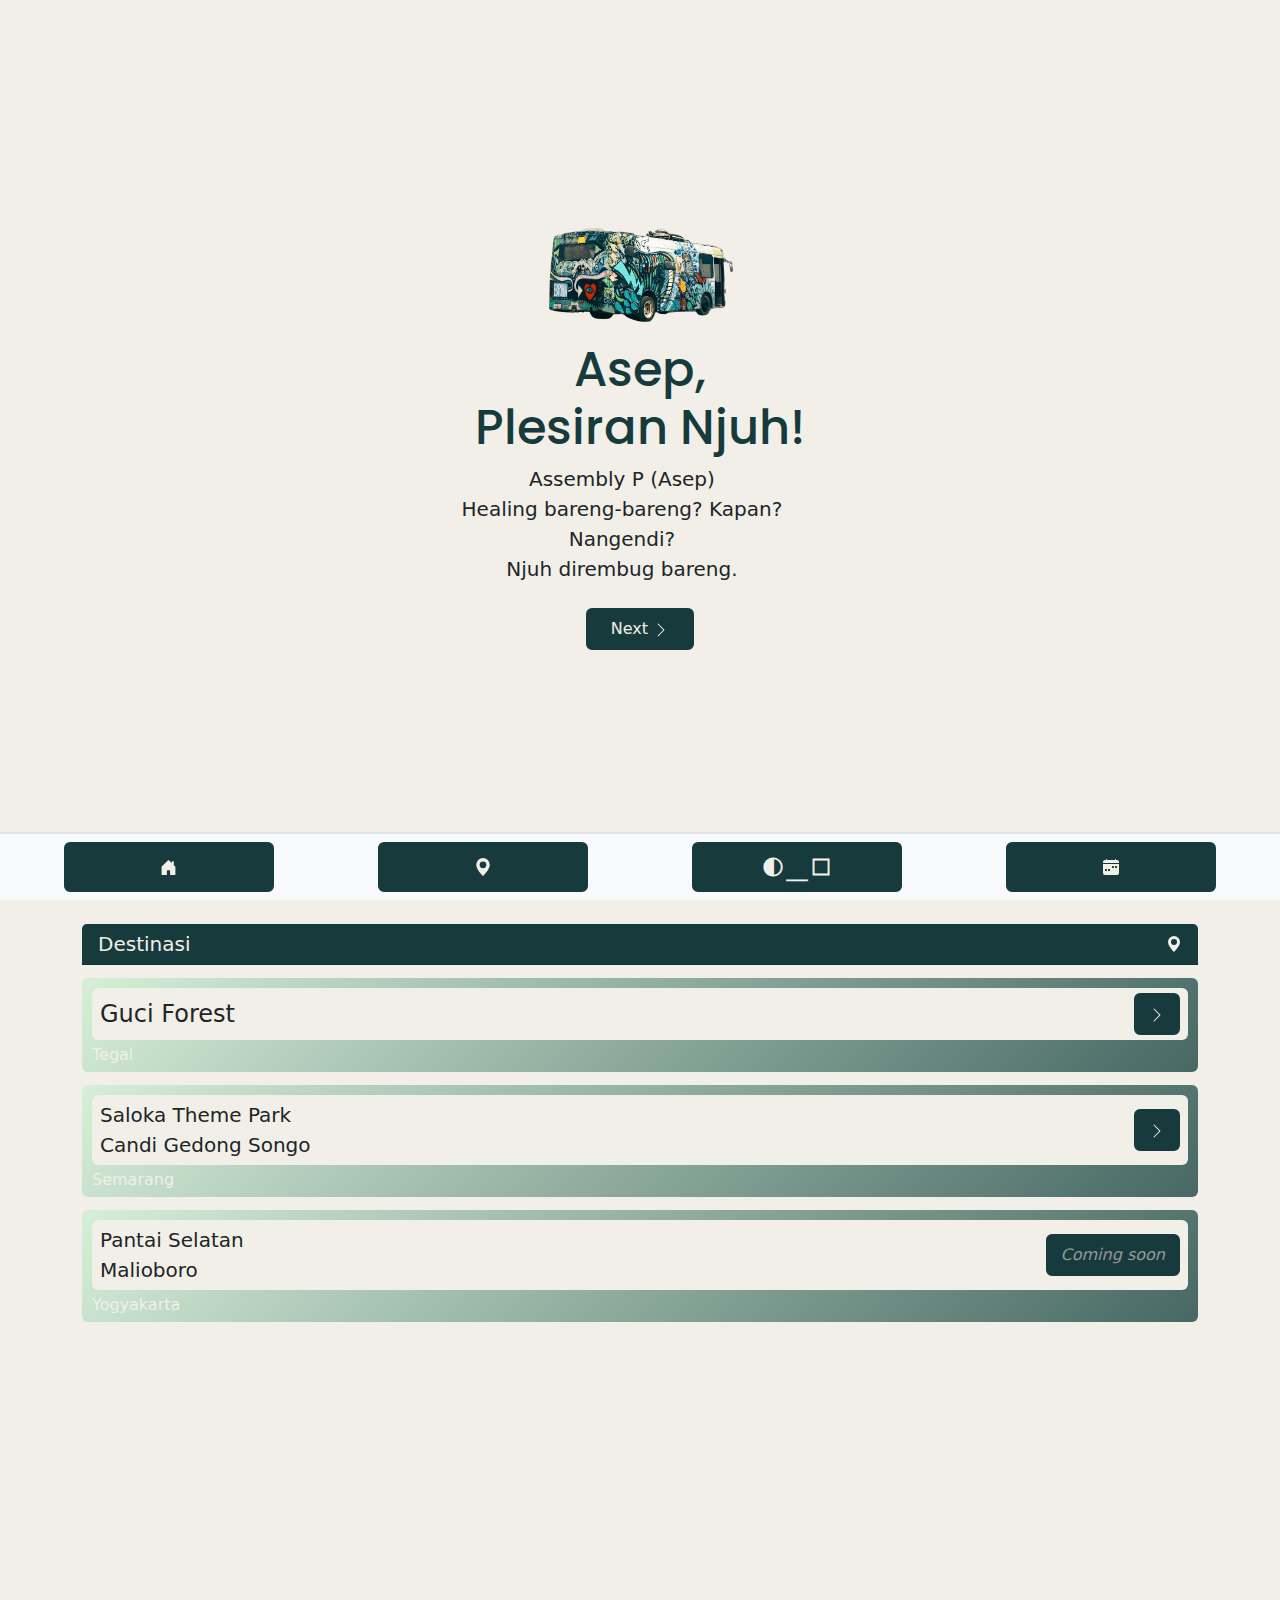
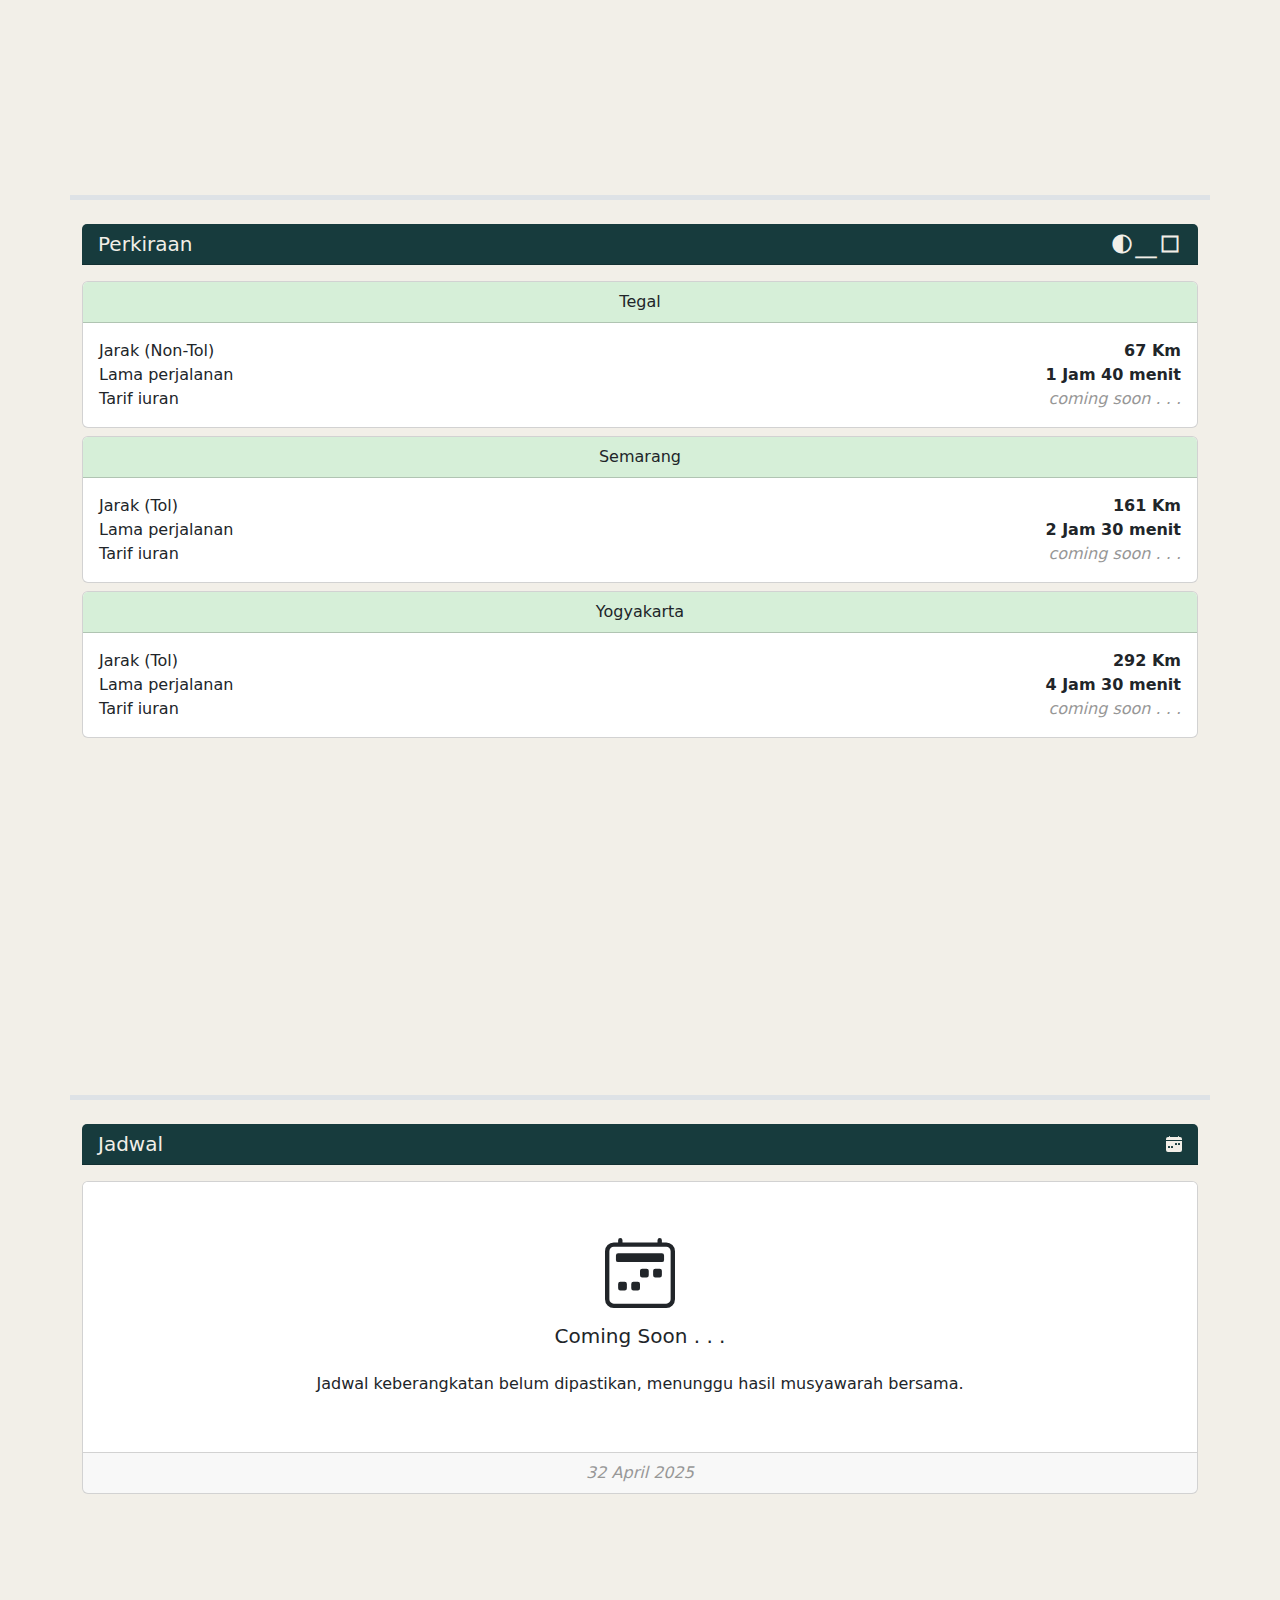
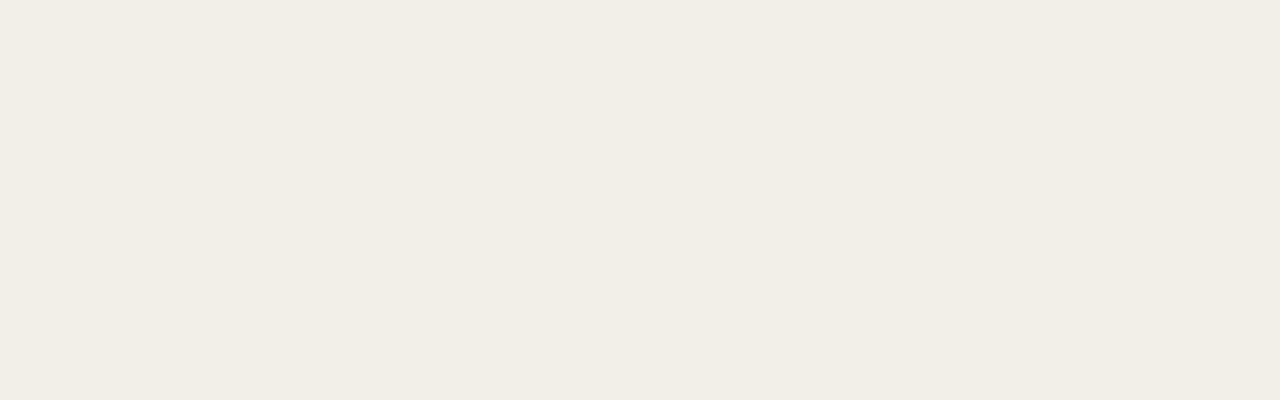
==== commit ced2a9e8: "Update index.html" ====
--- a/index.html
+++ b/index.html
@@ -151,7 +151,7 @@
             class="in-box rounded d-flex flex-row justify-content-between align-items-center rounded"
           >
             <div class="places d-flex flex-column">
-              <p class="fs-4">Villa Guci</p>
+              <p class="fs-4">Guci Forest</p>
             </div>
             <a href="./tegal.html" class="btn btn-primary btn-first">
               <svg
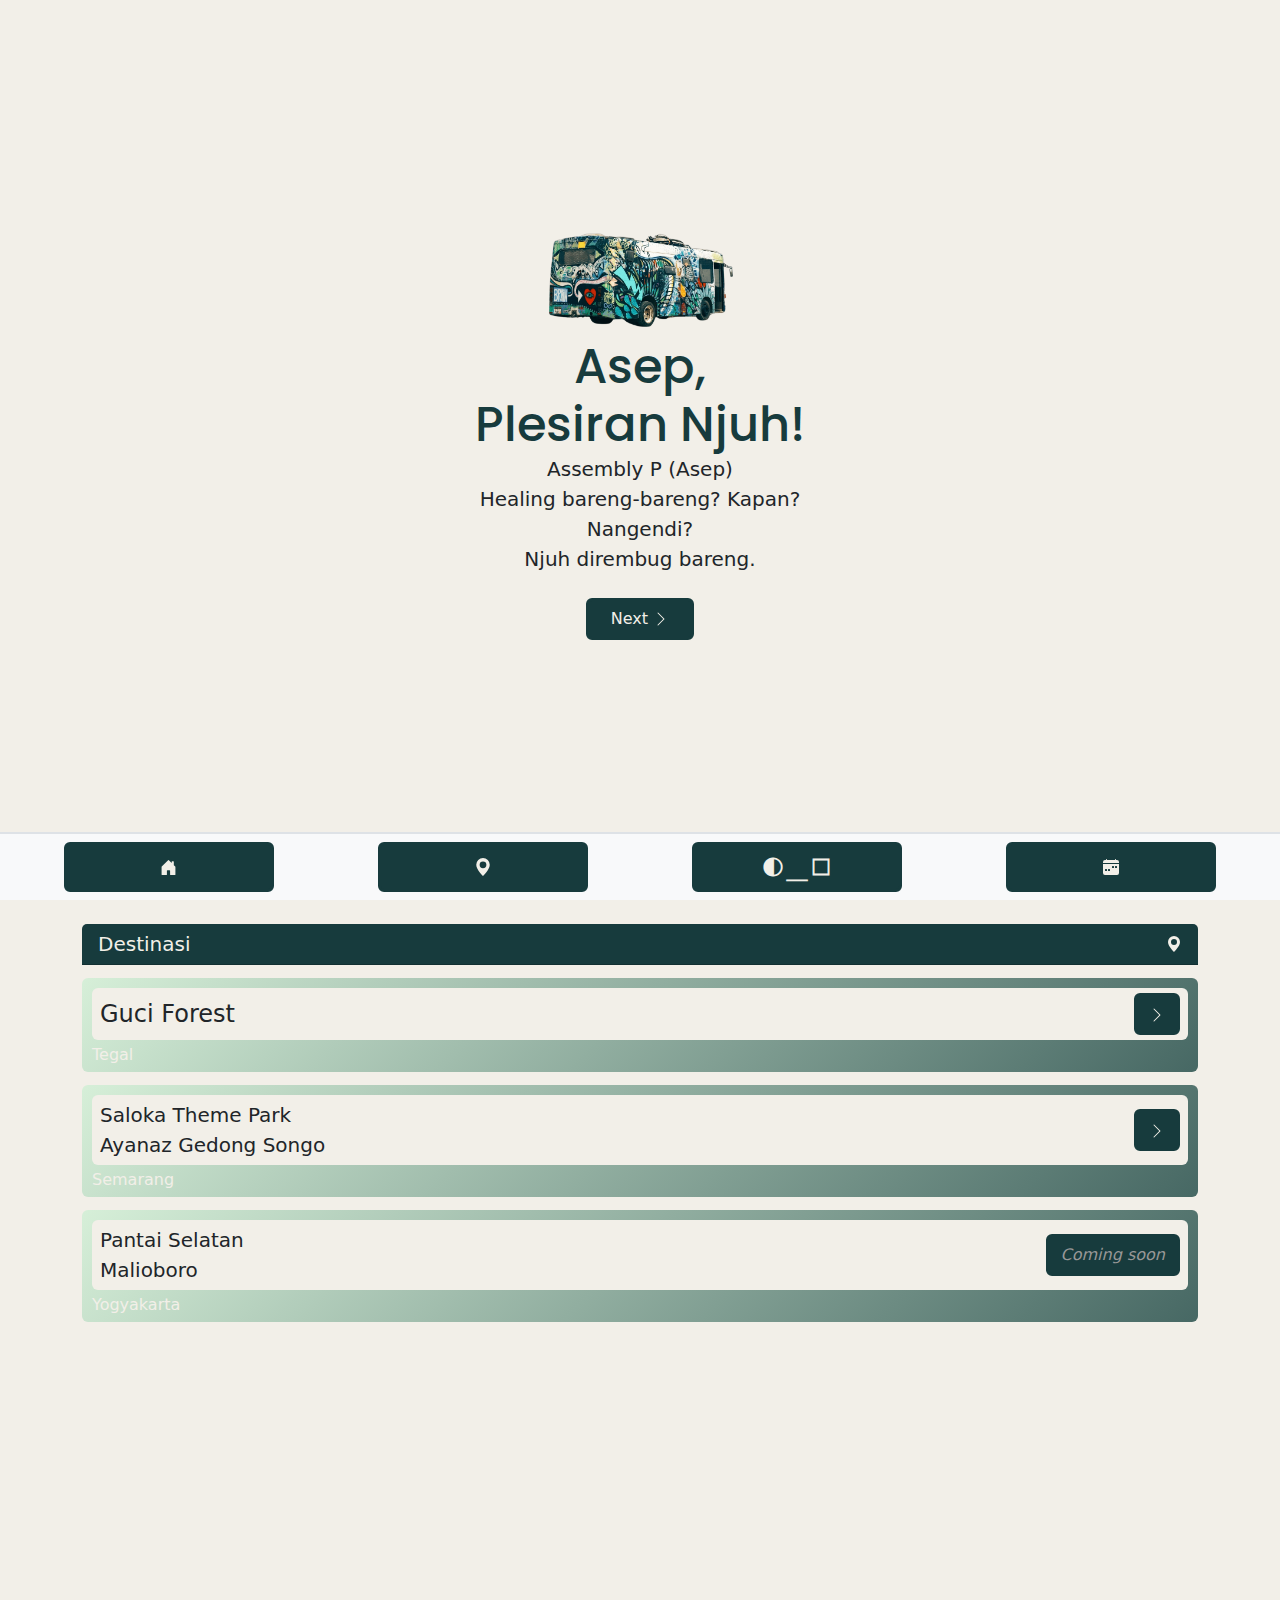
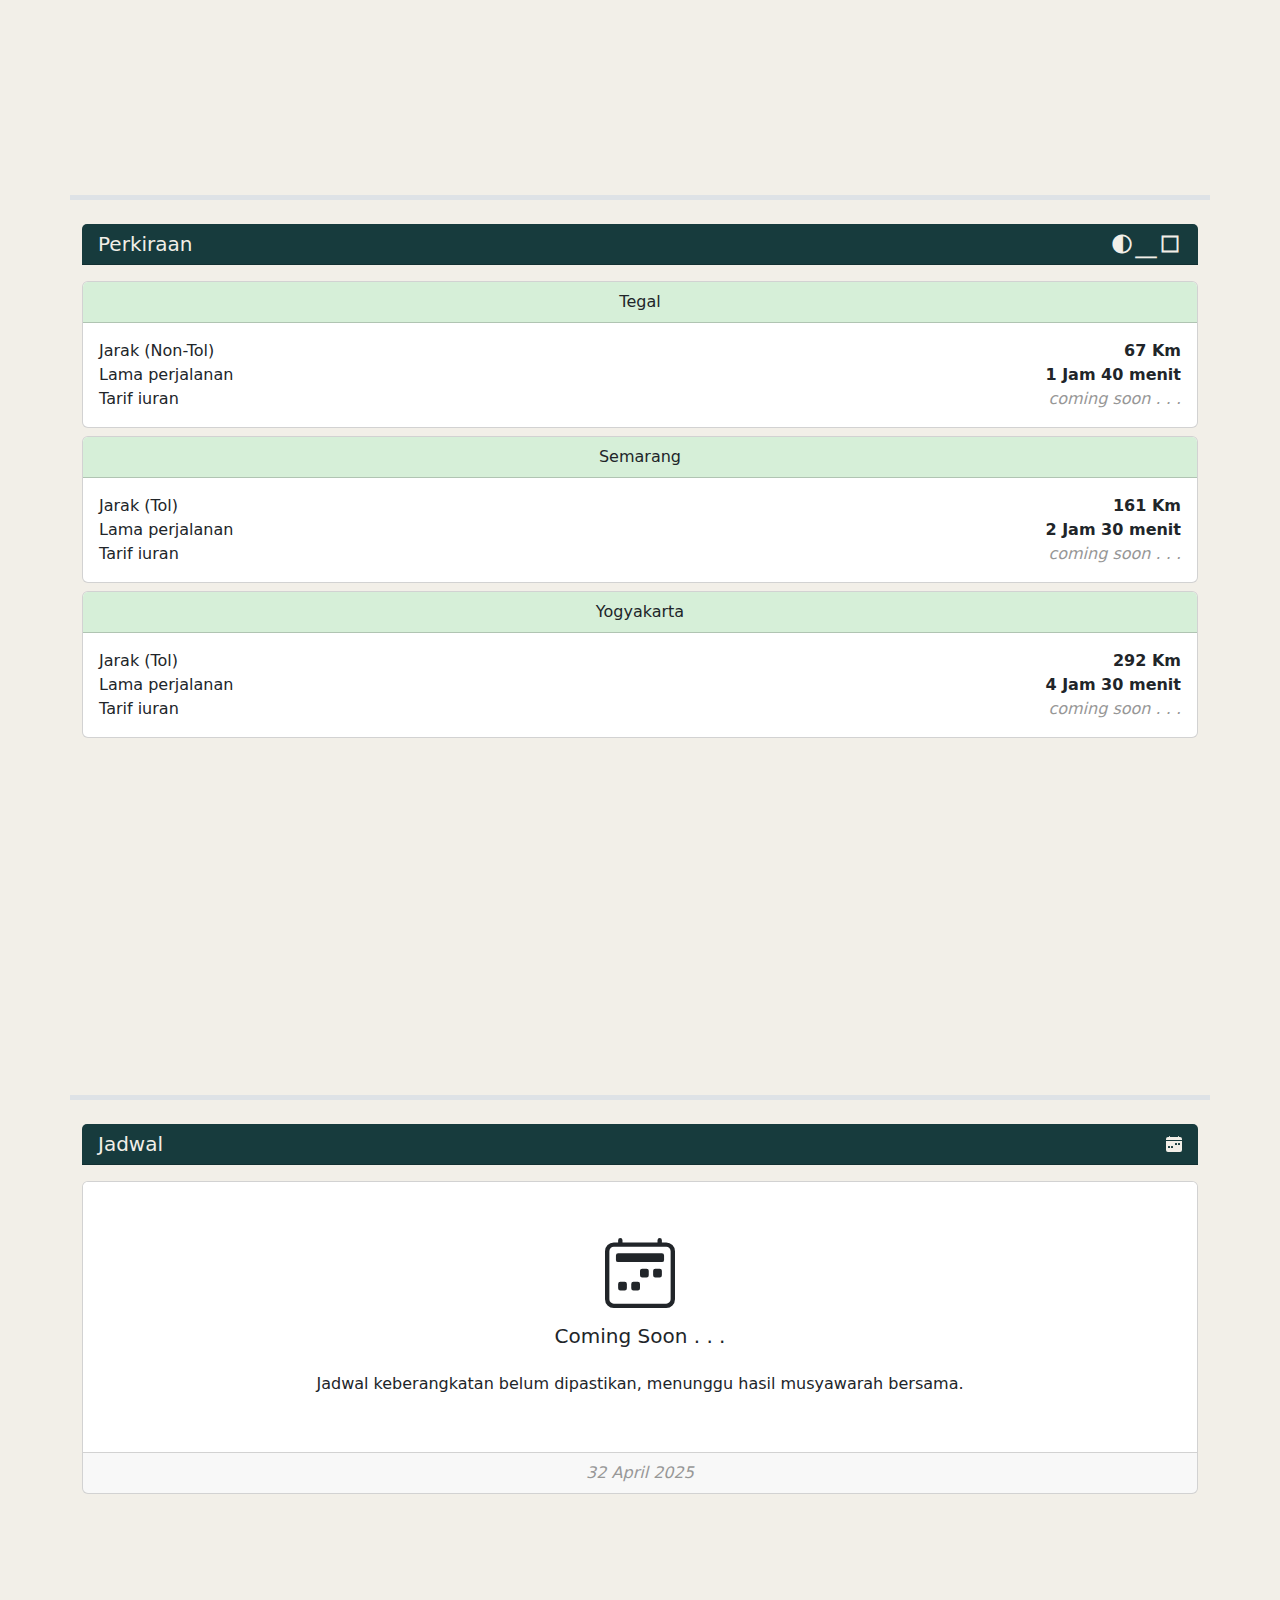
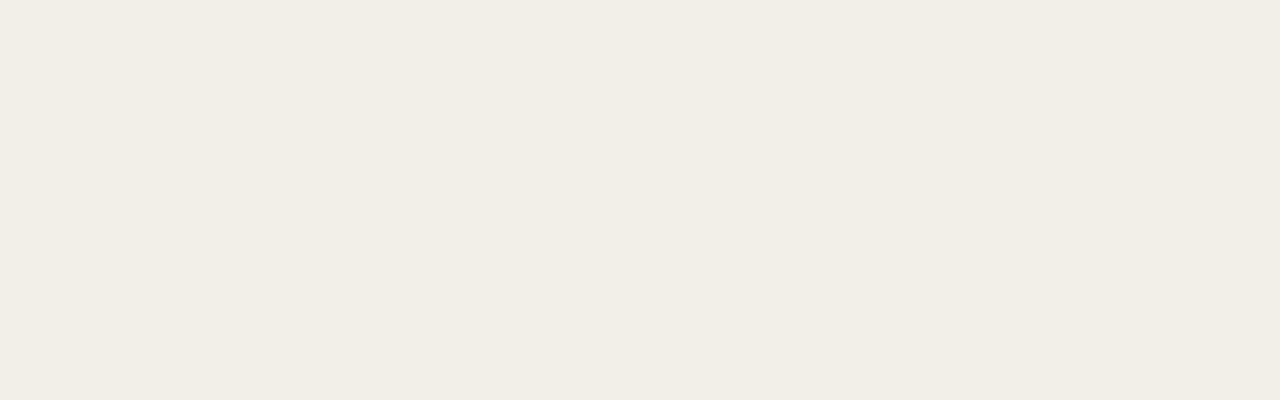
==== commit 5cb66eb1: "Update File" ====
--- a/index.html
+++ b/index.html
@@ -93,9 +93,12 @@
       id="home"
       class="hero container d-flex flex-column justify-content-center align-items-center text-center border-bottom border-5"
     >
-      <div style="margin-top: -20px">
+      <div
+        class="d-flex flex-column align-items-center"
+        style="margin-top: -25px"
+      >
         <img class="image-hero" src="./images/bus-hero.png" alt="Gambar Bus" />
-        <h1 class="poppins-medium title mt-3 col-12 text-first">
+        <h1 class="poppins-medium title mt-2 mb-0 col-12 text-first">
           Asep,<br />Plesiran Njuh!
         </h1>
         <p class="subhero fs-5 col-11 mb-4">
@@ -178,7 +181,7 @@
           >
             <div class="places d-flex flex-column">
               <p class="fs-5">Saloka Theme Park</p>
-              <p class="fs-5">Candi Gedong Songo</p>
+              <p class="fs-5">Ayanaz Gedong Songo</p>
             </div>
             <a href="./semarang.html" class="btn btn-primary btn-first">
               <svg
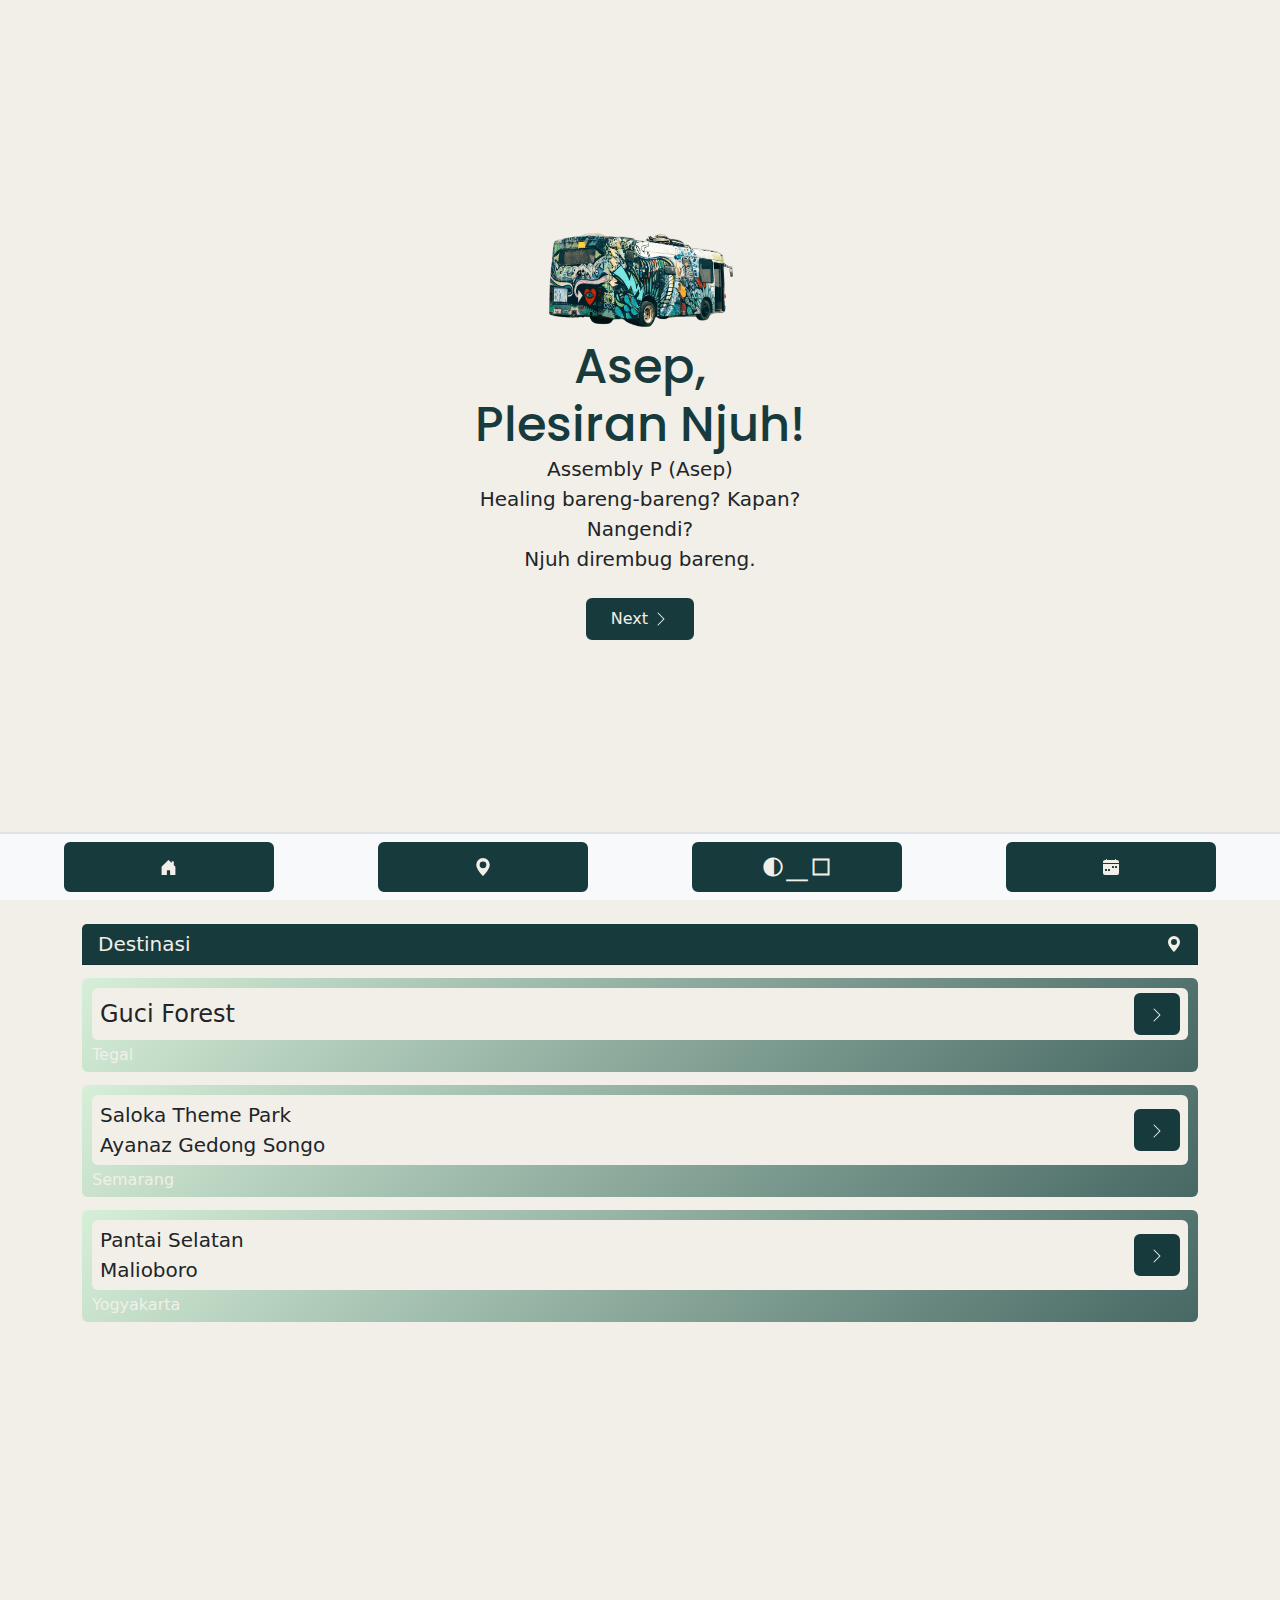
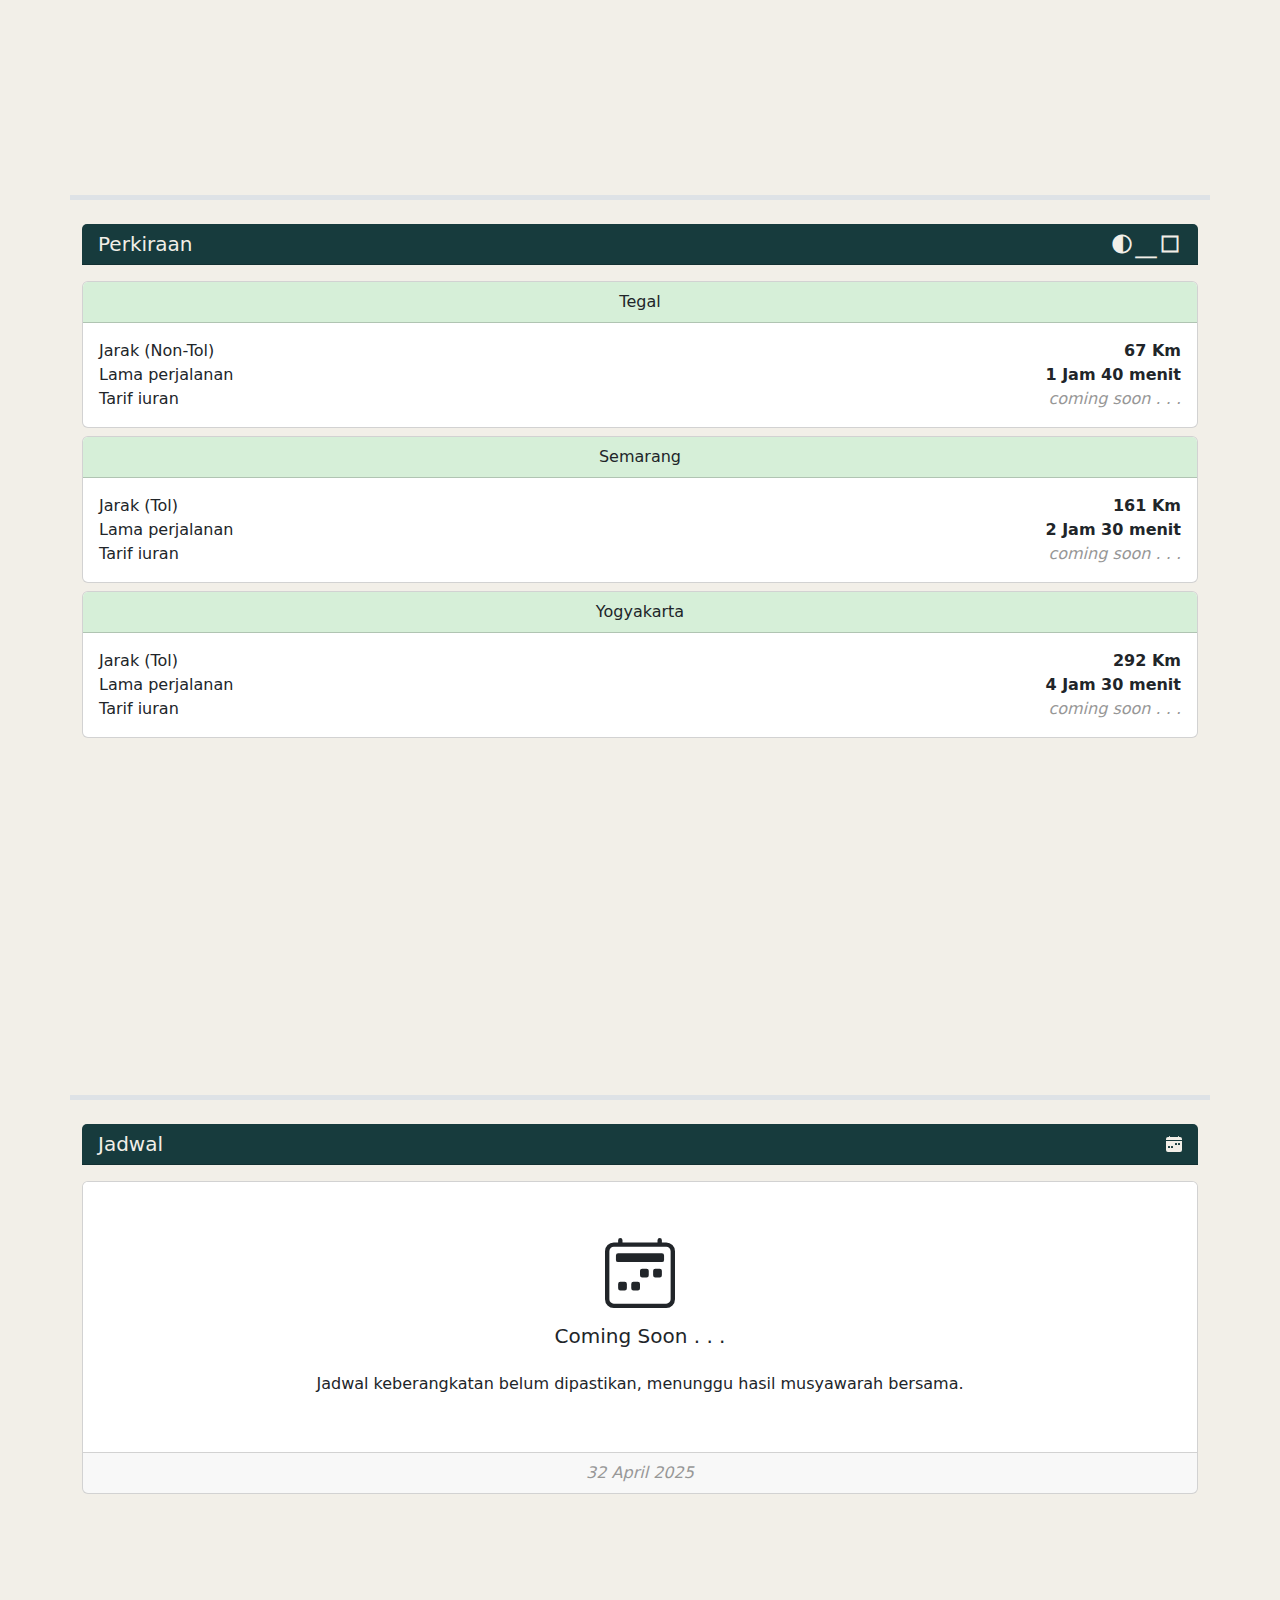
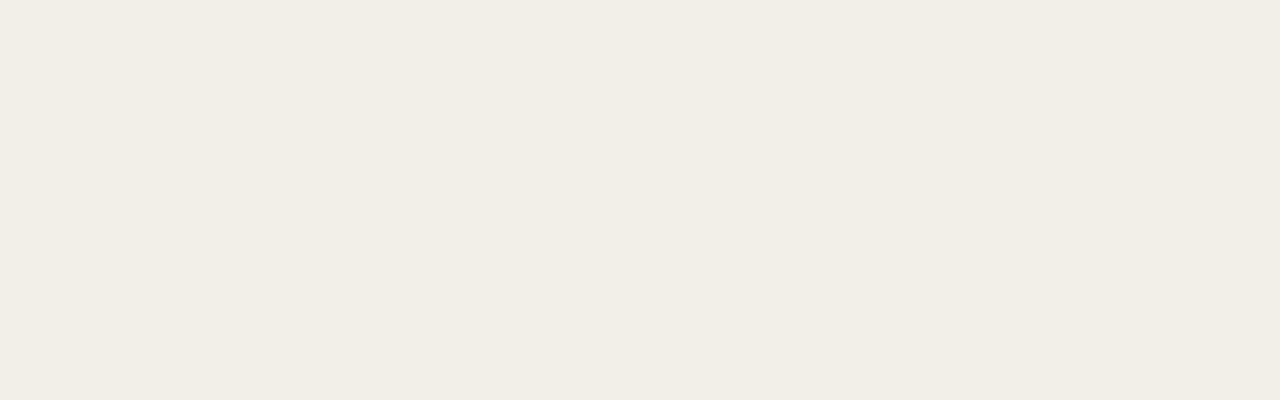
==== commit 36f1c00a: "Upload Update File Index.html" ====
--- a/index.html
+++ b/index.html
@@ -210,9 +210,8 @@
               <p class="fs-5">Pantai Selatan</p>
               <p class="fs-5">Malioboro</p>
             </div>
-            <button type="button" class="btn btn-primary btn-first">
-              <p class="text-disable">Coming soon</p>
-              <!-- <svg
+            <a href="./yogya.html" class="btn btn-primary btn-first">
+              <svg
                 xmlns="http://www.w3.org/2000/svg"
                 width="16"
                 height="16"
@@ -224,8 +223,8 @@
                   fill-rule="evenodd"
                   d="M4.646 1.646a.5.5 0 0 1 .708 0l6 6a.5.5 0 0 1 0 .708l-6 6a.5.5 0 0 1-.708-.708L10.293 8 4.646 2.354a.5.5 0 0 1 0-.708"
                 />
-              </svg> -->
-            </button>
+              </svg>
+            </a>
           </div>
           <p class="location text-second">Yogyakarta</p>
         </div>
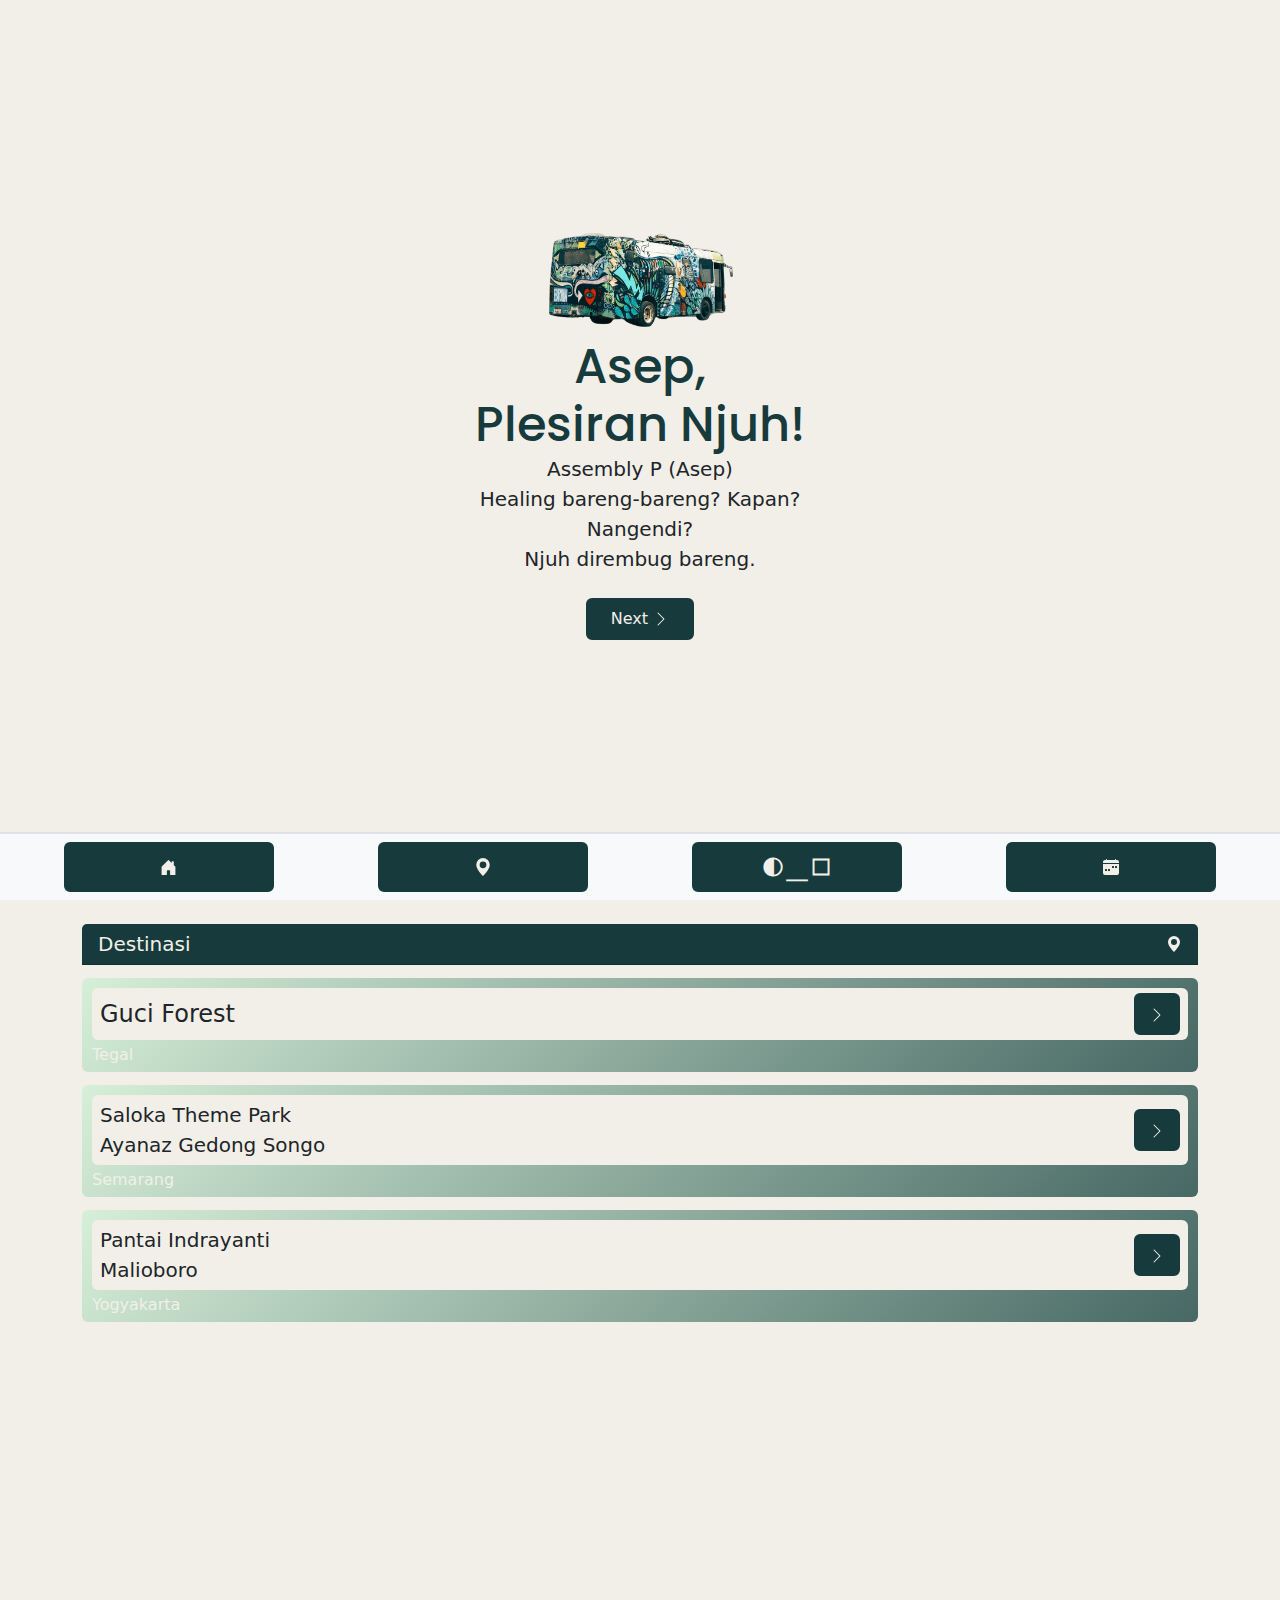
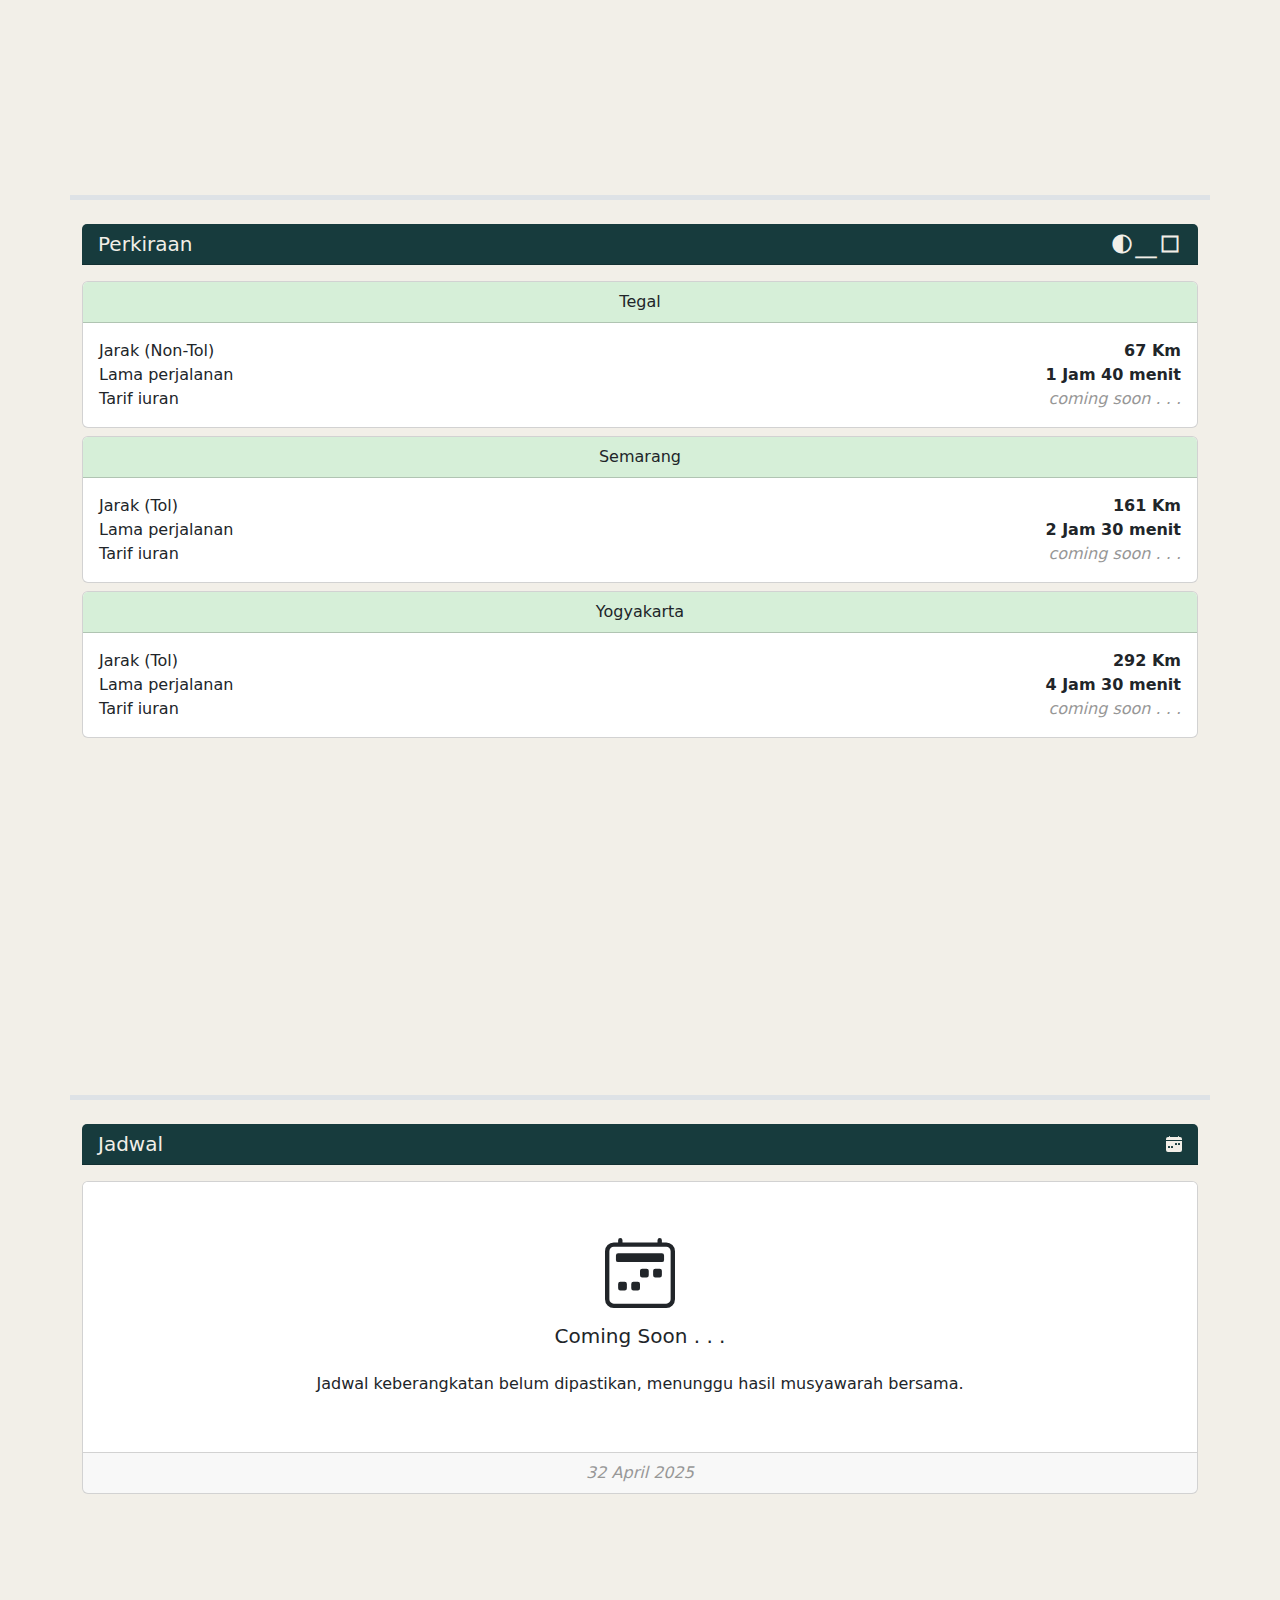
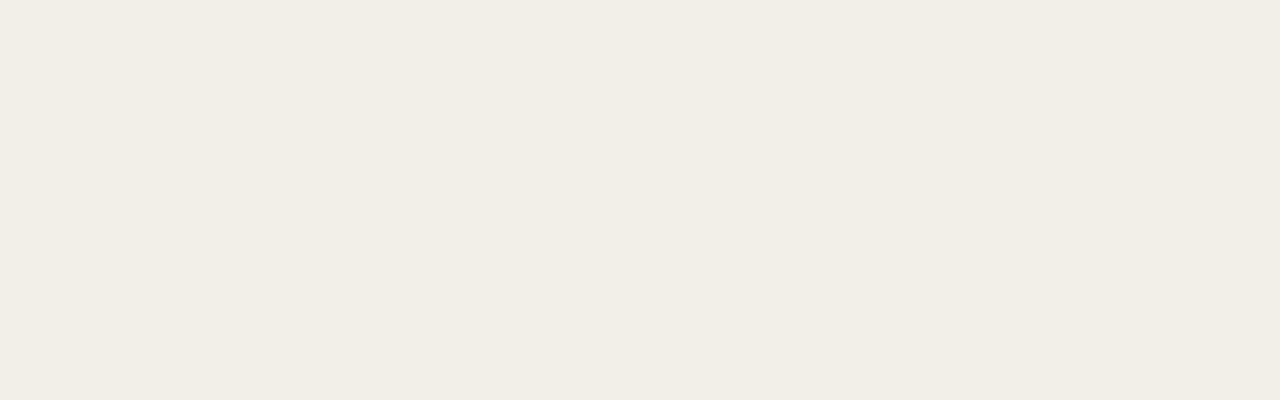
==== commit 79e9e4d6: "Update index.html" ====
--- a/index.html
+++ b/index.html
@@ -207,7 +207,7 @@
             class="in-box rounded d-flex flex-row justify-content-between align-items-center rounded"
           >
             <div class="places d-flex flex-column">
-              <p class="fs-5">Pantai Selatan</p>
+              <p class="fs-5">Pantai Indrayanti</p>
               <p class="fs-5">Malioboro</p>
             </div>
             <a href="./yogya.html" class="btn btn-primary btn-first">
